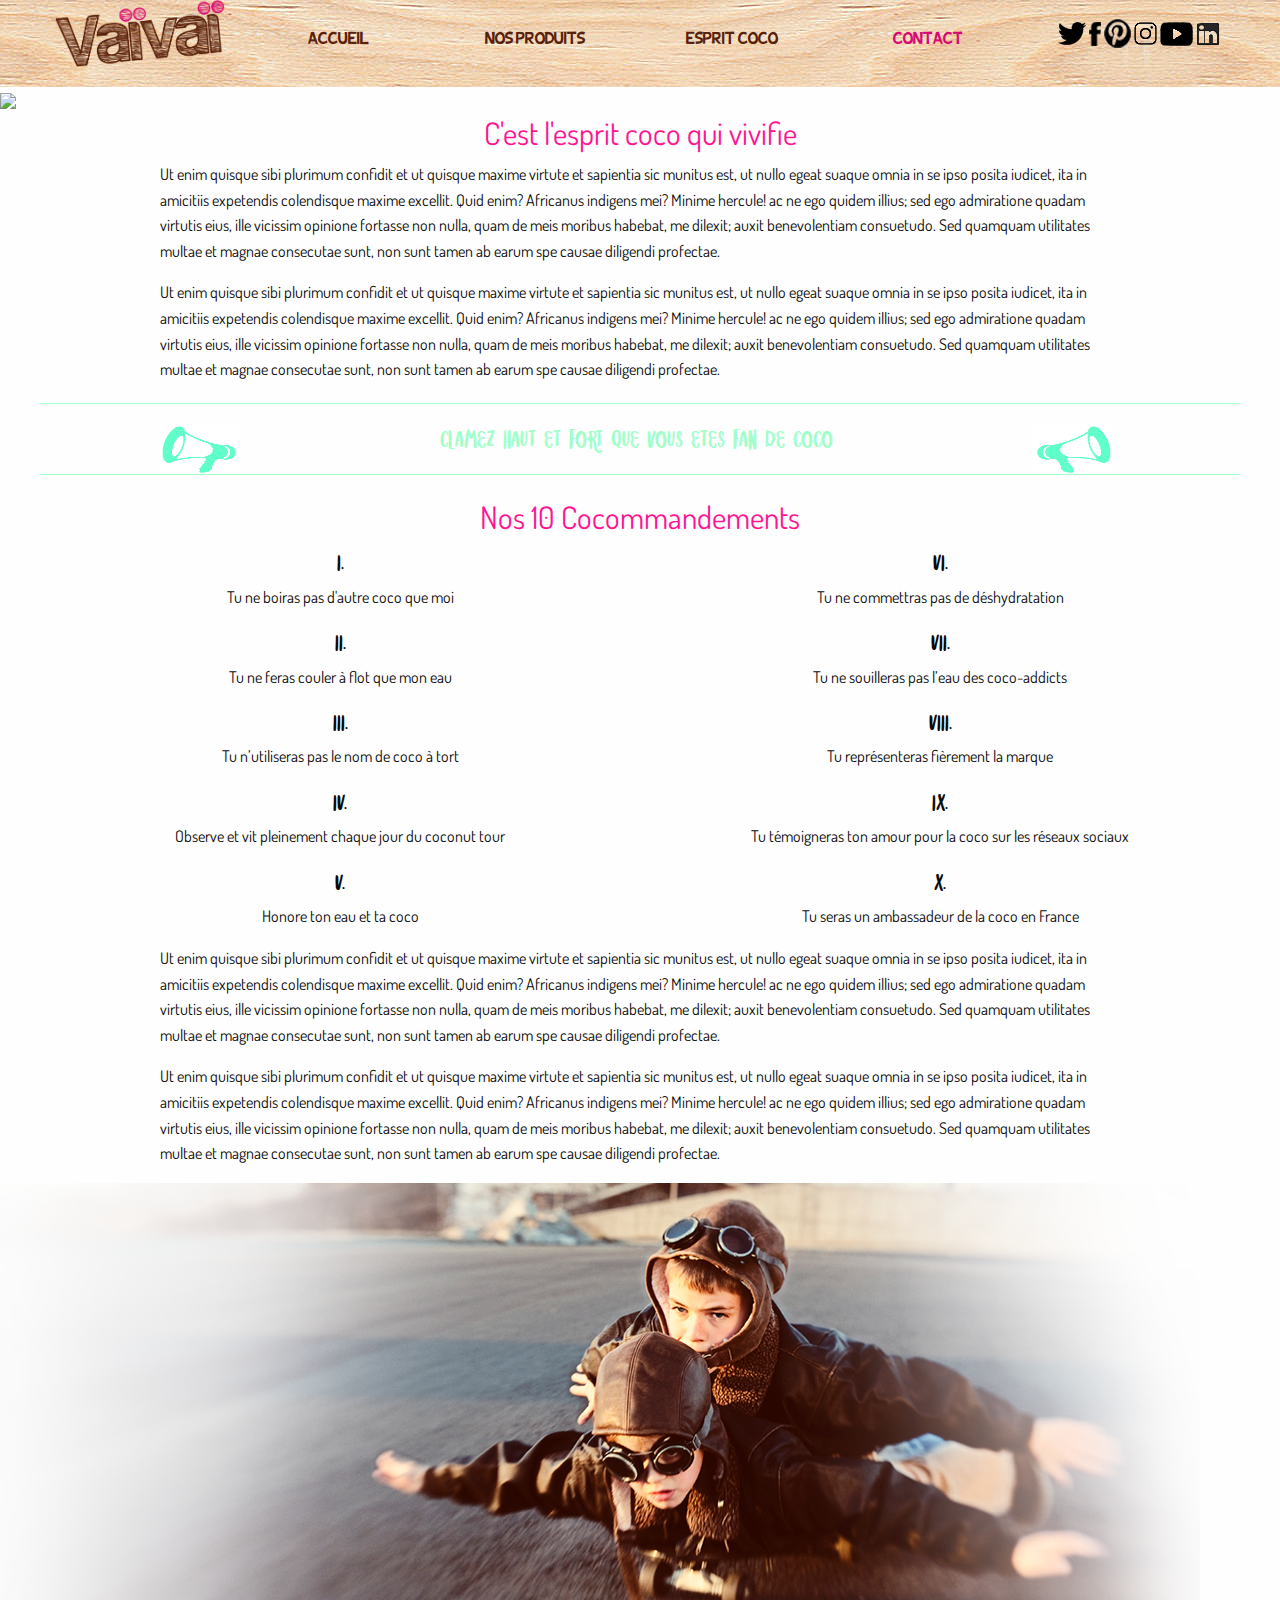
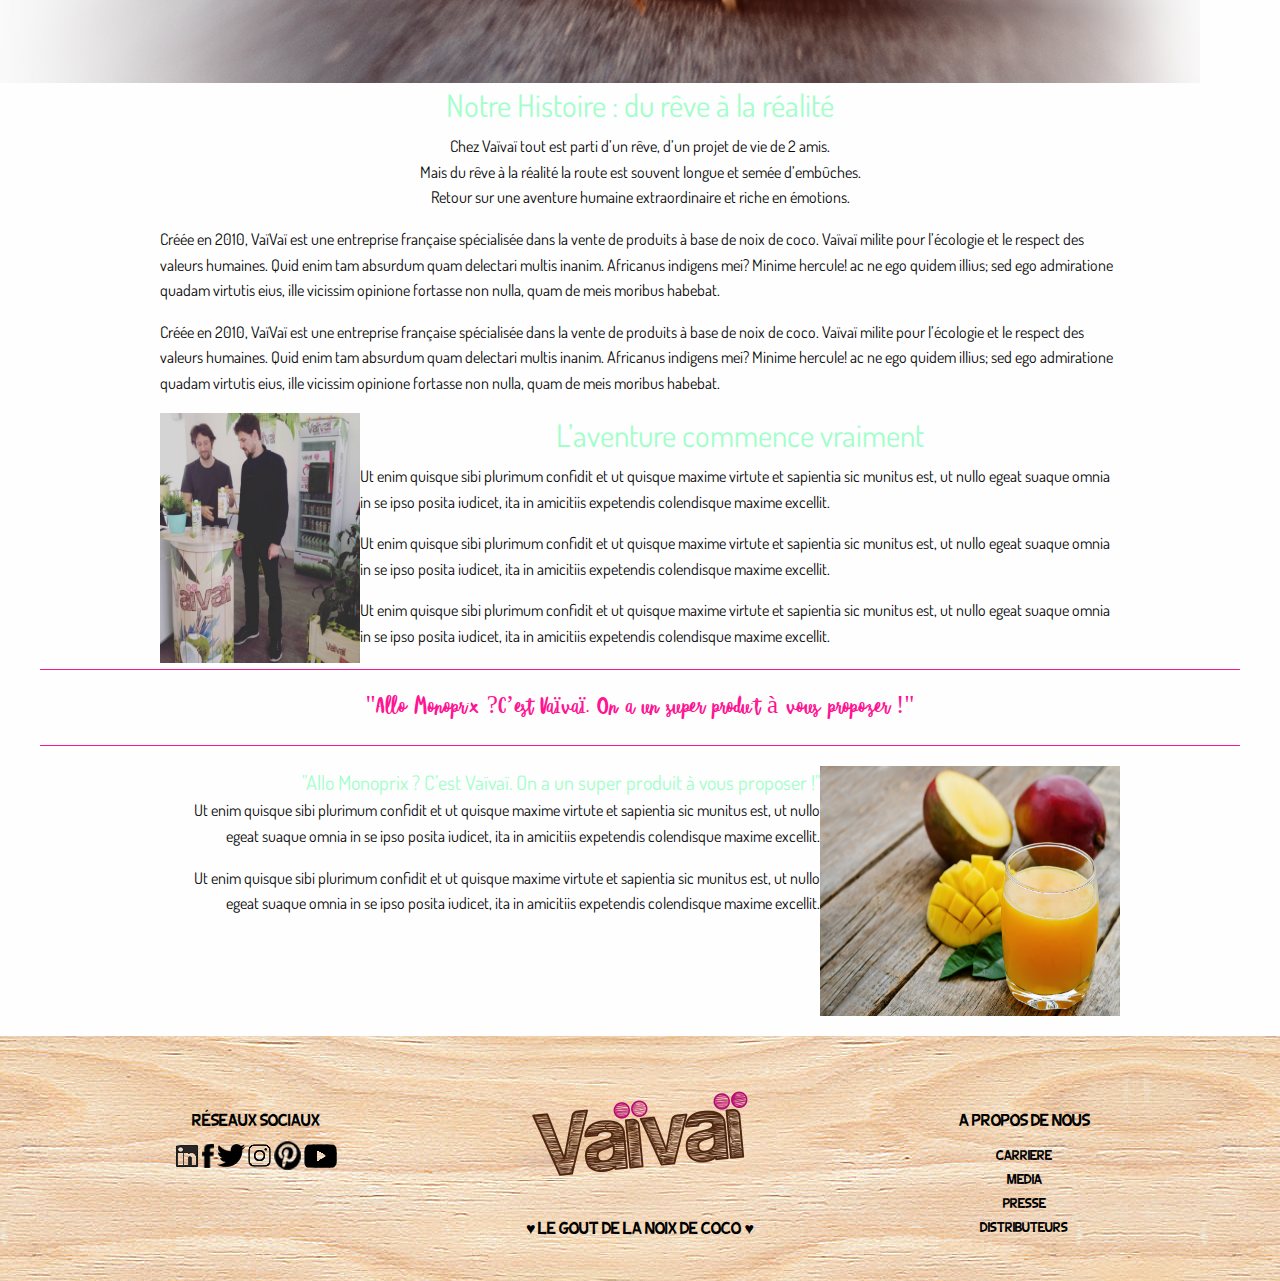
==== pages/histoire.html @ 418d24c5 "All pages" ====
<!DOCTYPE html>
<html class="no-js" lang="fr">
<head>
    <meta charset="utf-8" />
    <meta http-equiv="x-ua-compatible" content="ie=edge">
    <meta name="viewport" content="width=device-width, initial-scale=1.0" />
    <title>Esprit Coco</title>
    <link rel="stylesheet" href="../styles/reset.css" />
    <link rel="stylesheet" href="../styles/foundation.min.css" />
    <link href="https://fonts.googleapis.com/css?family=Dosis" rel="stylesheet">
    <link rel="stylesheet" href="../styles/style_histoire.css">
    <link rel="stylesheet" type="text/css" href="../styles/slick.css" />
    <link rel="stylesheet" type="text/css" href="../styles/slick-theme.css" />
</head>

<body>
    <header>
      <nav>
        <div class="row">
          <div id="logoTop">
            <img src="../images/logo.png"  class="columns large-2">
          </div>
          <ul class="nav">
            <li class="columns large-2"><a href="#" title="item">Accueil</a></li>
            <li class="columns large-2"><a href="#" title="item">Nos produits</a></li>
            <li class="columns large-2"><a href="#" title="item">Esprit COCO</a></li>
            <li class="columns large-2"><a href="#" title="item" id="contact">Contact</a></li>
            <div class="columns large-2" id="logosHeader">
              <a href=""><img src="../images/twitter.png" alt="logo twitter"></a>
              <a href=""><img src="../images/facebook.png" alt="logo facebook"></a>
              <a href=""><img src="../images/pintarest.png" alt="logo pintarest"></a>
              <a href=""><img src="../images/insta.png" alt="logo instagram"></a>
              <a href=""><img src="../images/Youtube.png" alt="logo youtube"></a>
              <a href=""><img src="../images/linkedin.png" alt="logo linkdin"></a>
            </div>
          </ul>
        </div>
      </nav>
    </header>
    <div class="hamac">
        <img src="../images/hamac.jpg" alt="hamac">
    </div>
    <div class="esprit_coco">
        <h3>C'est l'esprit coco qui vivifie</h3>
        <p>
            Ut enim quisque sibi plurimum confidit et ut quisque maxime virtute et sapientia sic munitus est, ut nullo egeat suaque omnia in se ipso posita iudicet, ita in amicitiis expetendis colendisque maxime excellit. Quid enim? Africanus indigens mei? Minime hercule! ac ne ego quidem illius; sed ego admiratione quadam virtutis eius, ille vicissim opinione fortasse non nulla, quam de meis moribus habebat, me dilexit; auxit benevolentiam consuetudo. Sed quamquam utilitates multae et magnae consecutae sunt, non sunt tamen ab earum spe causae diligendi profectae.
        </p>
        <p>
            Ut enim quisque sibi plurimum confidit et ut quisque maxime virtute et sapientia sic munitus est, ut nullo egeat suaque omnia in se ipso posita iudicet, ita in amicitiis expetendis colendisque maxime excellit. Quid enim? Africanus indigens mei? Minime hercule! ac ne ego quidem illius; sed ego admiratione quadam virtutis eius, ille vicissim opinione fortasse non nulla, quam de meis moribus habebat, me dilexit; auxit benevolentiam consuetudo. Sed quamquam utilitates multae et magnae consecutae sunt, non sunt tamen ab earum spe causae diligendi profectae.
        </p>
    </div>
    <hr/>
    <div class="fan_de_coco">
        <img src="../images/haut_parleur_droit.png" alt="haut_parleur_droit">
        <h4>CLAMEZ HAUT ET FORT QUE VOUS ETES FAN DE COCO</h4>
        <img src="../images/haut_parleur_gauche.png" alt="haut_parleur_gauche">
    </div>
    <hr/>
    <div class="clear">
        <div class="row" id="row_2">
            <div class="les_10_coco">
                <h3>Nos 10 Cocommandements</h3>
                <div class="columns large-6 medium-6 small-12">
                    <p>
                        <span>I. </span>
                        <br> Tu ne boiras pas d'autre coco que moi
                    </p>
                    <p>
                        <span>II. </span>
                        <br> Tu ne feras couler à flot que mon eau
                    </p>
                    <p>
                        <span>III. </span>
                        <br> Tu n’utiliseras pas le nom de coco à tort
                    </p>
                    <p>
                        <span>IV. </span>
                        <br> Observe et vit pleinement chaque jour du coconut tour
                    </p>
                    <p>
                        <span>V. </span>
                        <br> Honore ton eau et ta coco
                    </p>
                </div>
                <div class="columns large-6 medium-6 small-12">
                    <p>
                        <span>VI. </span>
                        <br> Tu ne commettras pas de déshydratation
                    </p>
                    <p>
                        <span>VII. </span>
                        <br> Tu ne souilleras pas l’eau des coco-addicts
                    </p>
                    <p>
                        <span>VIII. </span>
                        <br> Tu représenteras fièrement la marque
                    </p>
                    <p>
                        <span>IX. </span>
                        <br> Tu témoigneras ton amour pour la coco sur les réseaux sociaux
                    </p>
                    <p>
                        <span>X. </span>
                        <br> Tu seras un ambassadeur de la coco en France
                    </p>
                </div>
            </div>
        </div>
        <div class="txt2">
            <p>
                Ut enim quisque sibi plurimum confidit et ut quisque maxime virtute et sapientia sic munitus est, ut nullo egeat suaque omnia in se ipso posita iudicet, ita in amicitiis expetendis colendisque maxime excellit. Quid enim? Africanus indigens mei? Minime hercule! ac ne ego quidem illius; sed ego admiratione quadam virtutis eius, ille vicissim opinione fortasse non nulla, quam de meis moribus habebat, me dilexit; auxit benevolentiam consuetudo. Sed quamquam utilitates multae et magnae consecutae sunt, non sunt tamen ab earum spe causae diligendi profectae.
            </p>
            <p>
                Ut enim quisque sibi plurimum confidit et ut quisque maxime virtute et sapientia sic munitus est, ut nullo egeat suaque omnia in se ipso posita iudicet, ita in amicitiis expetendis colendisque maxime excellit. Quid enim? Africanus indigens mei? Minime hercule! ac ne ego quidem illius; sed ego admiratione quadam virtutis eius, ille vicissim opinione fortasse non nulla, quam de meis moribus habebat, me dilexit; auxit benevolentiam consuetudo. Sed quamquam utilitates multae et magnae consecutae sunt, non sunt tamen ab earum spe causae diligendi profectae.
            </p>
        </div>
        <div>
            <img src="../images/histoire_iStock_000012199071Medium.png" alt="enfants">
        </div>
        <div class="notre_histoire">
            <h3>Notre Histoire : du rêve à la réalité</h3>
            <p>
                Chez Vaïvaï tout est parti d’un rêve, d’un projet de vie de 2 amis.
                <br> Mais du rêve à la réalité la route est souvent longue et semée d’embûches.
                <br> Retour sur une aventure humaine extraordinaire et riche en émotions.
            </p>
        </div>
        <div class="txt3">
            <p>
                Créée en 2010, VaïVaï est une entreprise française spécialisée dans la vente de produits à base de noix de coco. Vaïvaï milite pour l’écologie et le respect des valeurs humaines. Quid enim tam absurdum quam delectari multis inanim. Africanus indigens mei? Minime hercule! ac ne ego quidem illius; sed ego admiratione quadam virtutis eius, ille vicissim opinione fortasse non nulla, quam de meis moribus habebat.
            </p>
            <p>
                Créée en 2010, VaïVaï est une entreprise française spécialisée dans la vente de produits à base de noix de coco. Vaïvaï milite pour l’écologie et le respect des valeurs humaines. Quid enim tam absurdum quam delectari multis inanim. Africanus indigens mei? Minime hercule! ac ne ego quidem illius; sed ego admiratione quadam virtutis eius, ille vicissim opinione fortasse non nulla, quam de meis moribus habebat.
            </p>
        </div>
        <div class="comptoir">
            <img src="../images/comptoir.jpg" alt="comptoir">
            <h3>L’aventure commence vraiment</h3>
            <p>
                Ut enim quisque sibi plurimum confidit et ut quisque maxime virtute et sapientia sic munitus est, ut nullo egeat suaque omnia in se ipso posita iudicet, ita in amicitiis expetendis colendisque maxime excellit.
            </p>
            <p>
                Ut enim quisque sibi plurimum confidit et ut quisque maxime virtute et sapientia sic munitus est, ut nullo egeat suaque omnia in se ipso posita iudicet, ita in amicitiis expetendis colendisque maxime excellit.
            </p>
            <p>
                Ut enim quisque sibi plurimum confidit et ut quisque maxime virtute et sapientia sic munitus est, ut nullo egeat suaque omnia in se ipso posita iudicet, ita in amicitiis expetendis colendisque maxime excellit.
            </p>
        </div>
        <div class="clear">
        </div>
        <div class="monoprix">
            <hr/>
            <h4>"Allo Monoprix ?C’est Vaïvaï. On a un super produit à vous proposer !"</h4>
            <hr/>
        </div>
        <div class="mangue">
            <p>
                <span>"Allo Monoprix ? C’est Vaïvaï. On a un super produit à vous proposer !"</span>
                <br> Ut enim quisque sibi plurimum confidit et ut quisque maxime virtute et sapientia sic munitus est, ut nullo egeat suaque omnia in se ipso posita iudicet, ita in amicitiis expetendis colendisque maxime excellit.
            </p>
            <p>
                Ut enim quisque sibi plurimum confidit et ut quisque maxime virtute et sapientia sic munitus est, ut nullo egeat suaque omnia in se ipso posita iudicet, ita in amicitiis expetendis colendisque maxime excellit.
            </p>
            <img src="../images/mangue.jpg" alt="mangue">
        </div>
        <div class="clear"></div>
        <footer class="footer">
      <div class="row">
        <div class="small-12 medium-4 large-4 columns h4">
          <h4>Réseaux sociaux</h4>
          <a href="https://www.linkedin.com/company/va-va-/"><img src="../images/linkedin.png" alt="linkedin"></a>
          <a href="https://www.facebook.com/vaivaifrance/"><img src="../images/facebook.png" alt="facebook"></a>
          <a href="https://twitter.com/vaivaiconnexion"><img src="../images/twitter.png" alt="twitter"></a>
          <a href="https://www.instagram.com/vaivaiconnexion/"><img src="../images/insta.png" alt="instagram"></a>
          <a href="https://fr.pinterest.com/vaivai/"><img src="../images/pintarest.png" alt="pinterest"></a>
          <a href="https://www.youtube.com/user/Vaivaiconnexion"><img src="../images/Youtube.png" alt="youtube"></a>
        </div>
        <div class="small-12 medium-4 large-4 columns h4">
          <i class="fi-html5"></i>
          <img src="../images/logo2.png">
          <h4>   ♥ Le gout de la noix de coco ♥</h4>
        </div>
        <div class="small-12 medium-4 large-4 columns h4">
          <h4> A propos de nous</h4>
          <div id="footer_droite">
            <li><a href="#">CARRIERE</a></li>
            <li><a href="#">MEDIA</a></li>
            <li><a href="#">PRESSE</a></li>
            <li><a href="#">DISTRIBUTEURS</a></li>
          </div>
        </div>
      </div>
    </footer>
        <script src="../scripts/vendor/jquery.js"></script>
        <script src="../scripts/vendor/what-input.js"></script>
        <script src="../scripts/vendor/foundation.min.js"></script>
        <script src="../scripts/vendor/slick.min.js"></script>
        <script>
            $(document).foundation();

            $(document).ready(function () {
                $('.monSlider').slick({
                    autoplay: true,
                    autoplayspeed: 1
                });
            });
        </script>
</body>

</html>
---- styles/style_histoire.css ----
/***********

FONTS

*********/

body {
  font-family: 'Dosis', sans-serif;
}


/* @font-face kit by Fonts2u (http://www.fonts2u.com) */

@font-face {
  font-family: "Big Bimbo NC";
  src: url("Big_Bimbo_NC.eot?") format("eot"), url("Big_Bimbo_NC.woff") format("woff"), url("Big_Bimbo_NC.ttf") format("truetype"), url("Big_Bimbo_NC.svg#BigBimboNC") format("svg");
  font-weight: normal;
  font-style: normal;
}

@font-face {
  font-family: "misterrooster";
  src: url('misterroosterfree-regular-webfont.woff2') format('woff2'), url('misterroosterfree-regular-webfont.woff') format('woff');
  font-weight: normal;
  font-style: normal;
}


/**************

HEADER

**************/

header{
  padding-bottom: 5px;
  background-image: url(../images/fond-pattern-wood.jpg);
}
nav ul.nav {
  list-style: none;
}

nav ul.nav li {
  text-align: center;
}

nav ul.nav li a {
  font-family: Big Bimbo NC;
  text-decoration: none;
  text-transform: uppercase;
  color: #59200a;
}

li.columns.large-2 {
  padding-top: 21px;
}

#contact {
  color: #d80972;
}

#logosHeader {
  padding-top: 19px;
}


/************

MAIN

*************/

.esprit_coco {
  width: 960px;
  margin: 0 auto;
}

h3 {
  color: deeppink;
  text-align: center;
  font-family: 'Dosis', sans-serif;
}

hr {
  border-color: rgb(162, 255, 202);
}

.fan_de_coco {
  width: 960px;
  margin: 0 auto;
}

.fan_de_coco h4 {
  margin-left: 200px;
  margin-right: 200px;
  color: rgb(162, 255, 202);
  font-family: "misterrooster";
  float: left;
}

.fan_de_coco img {
  float: left;
  width: 80px;
  height: 50px;
}

.les_10_coco {
  text-align: center;
}

.row#row_2 {
  background-image: url(../images/fond-production_SingleProductPage.png);
}

.row span {
  font-family: "misterrooster";
  font-size: 24px;
}

.txt2 {
  width: 960px;
  margin: 0 auto;
}

.notre_histoire h3 {
  text-align: center;
  color: rgb(162, 255, 202);
}

.notre_histoire p {
  text-align: center;
}

.txt3 {
  width: 960px;
  margin: 0 auto;
}

.comptoir {
  width: 960px;
  margin: 0 auto;
}

.comptoir img {
  width: 200px;
  height: 250px;
  float: left;
  clear: both;
}

.comptoir h3 {
  color: rgb(162, 255, 202);
}

.comptoir p {
  margin-left: 50px;
}

.monoprix h4 {
  text-align: center;
  color: deeppink;
  font-family: "misterrooster";
}

.monoprix hr {
  border-color: deeppink;
}

.mangue {
  width: 960px;
  margin: 0 auto;
  margin-bottom: 20px;
}

.mangue p {
  width: 660px;
  float: left;
  clear: both;
  text-align: right;
}

.mangue p span {
  color: rgb(162, 255, 202);
  font-size: 20px;
}

.mangue img {
  width: 300px;
  height: 250px;
}


/************

FOOTER

*************/

li.columns.large-2 {
  padding-top: 25px;
  padding-bottom: 30px;
}

li {
  list-style: none;
}

.full-width {
  max-width: 1500px;
}

.footer {
  background-image: url(../images/fond-pattern-wood.jpg);
  padding: 2rem 4rem;
  text-align: center;
  margin-top: 20px;
}

.footer i {
  font-size: 60px;
}

.footer h4 {
  color: #fff;
  font-size: 1em;
  font-weight: 400;
  text-transform: uppercase;
  margin-top: 2.5rem;
  margin-bottom: 10px;
}


.footer p,
.footer a {
  font-weight: 300;
  font-size: .8em;
  color: #fff;
}

.footer-links {
  list-style-type: none;
}

.footer-links li {
  margin-top: .1em;
}

#footer_droite li a {
  color: black;
}

.h4 h4 {
  color: black;
  font-family: Big Bimbo NC;
}


#footer_droite {
  font-family: Big Bimbo NC;
}
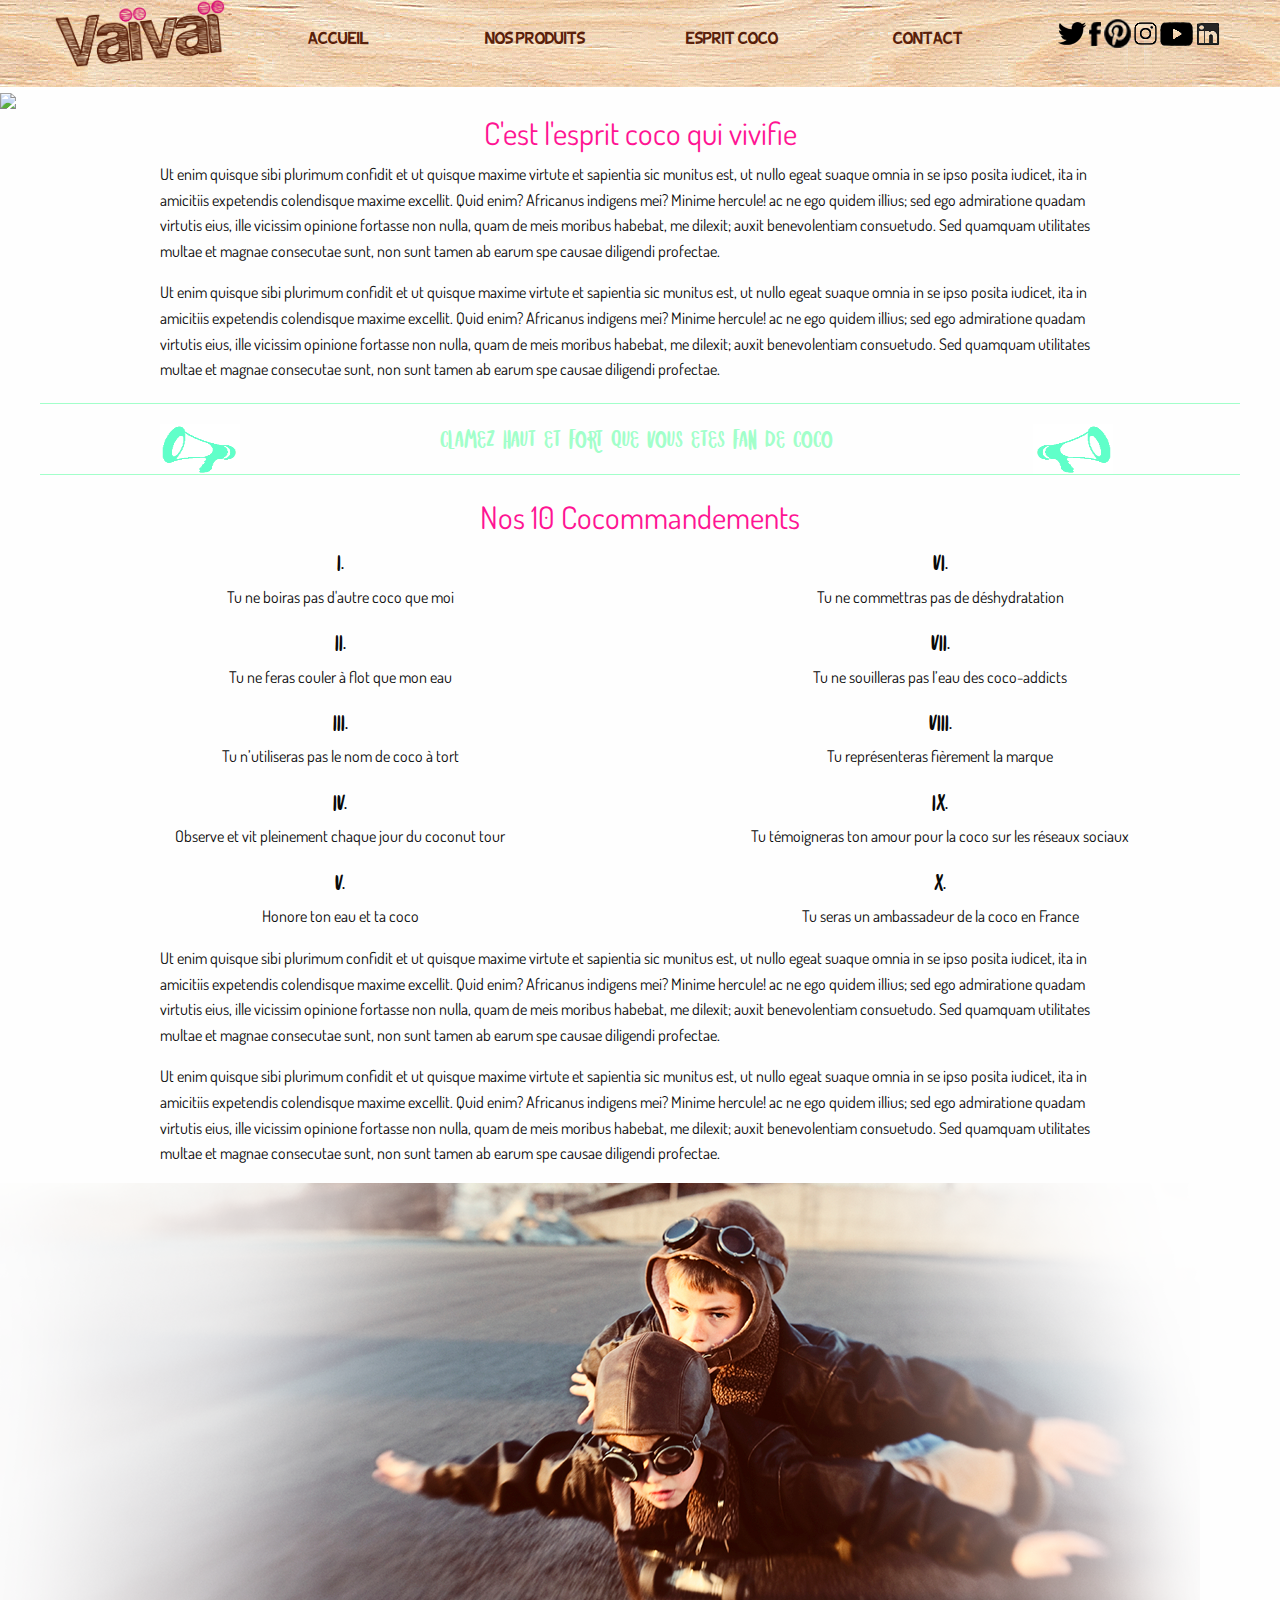
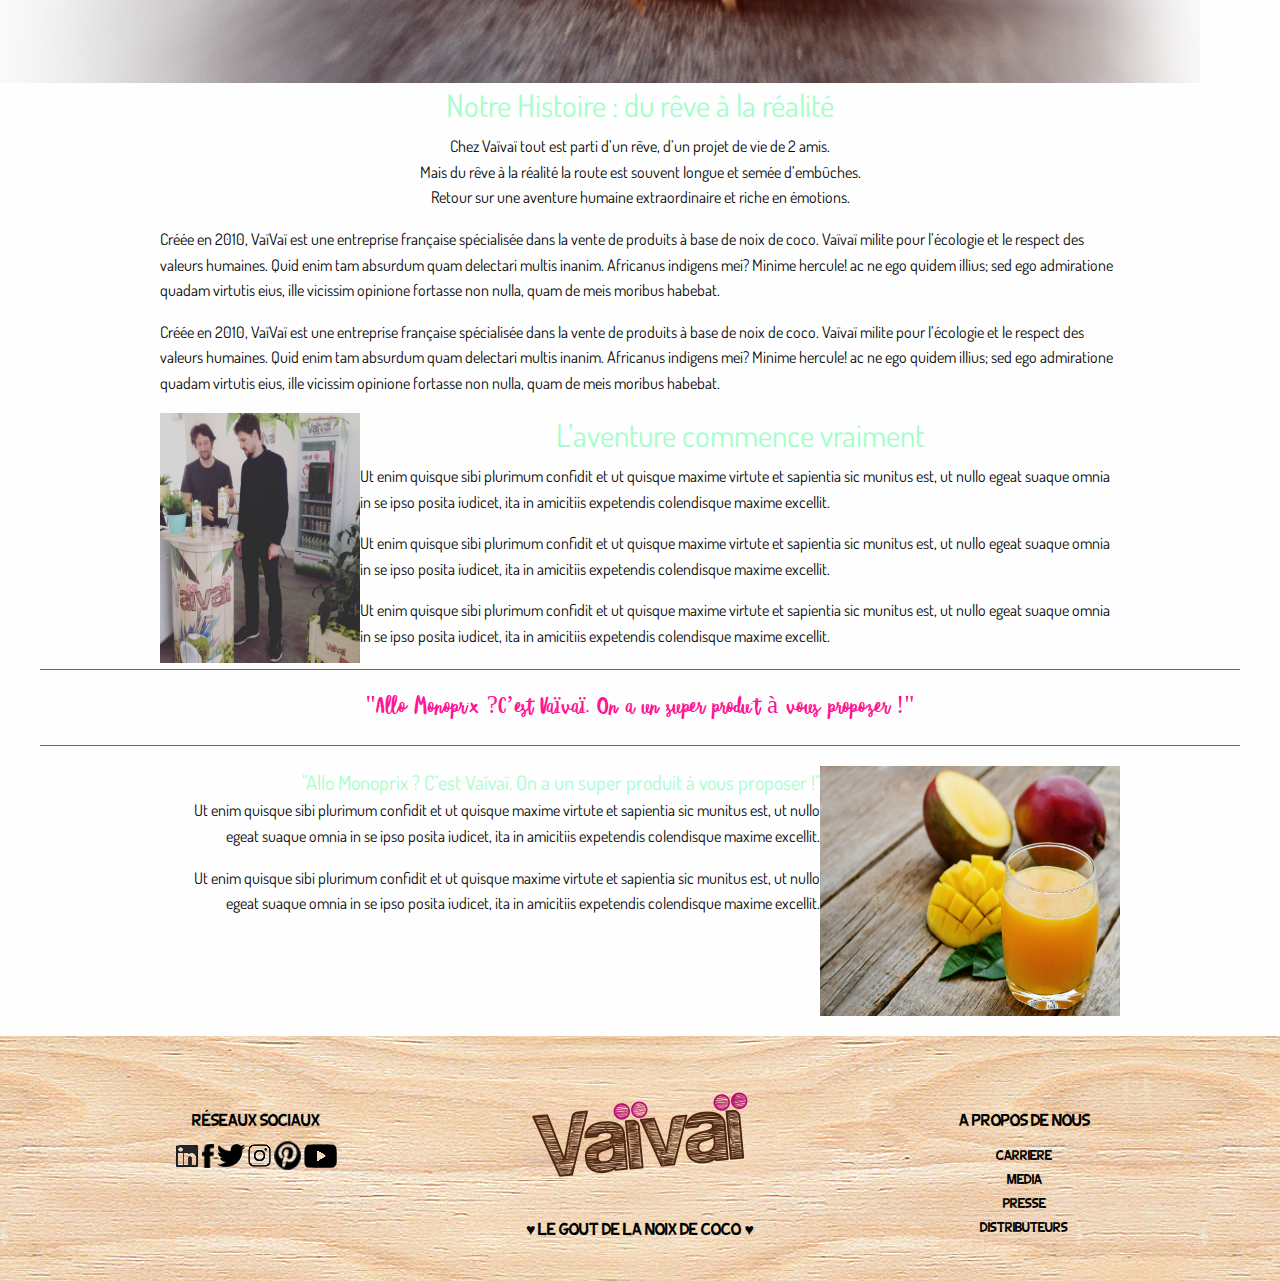
==== commit 9328ad8b: "Third commit" ====
--- a/pages/histoire.html
+++ b/pages/histoire.html
@@ -1,6 +1,6 @@
 <!DOCTYPE html>
 <html class="no-js" lang="fr">
-<head>
+  <head>
     <meta charset="utf-8" />
     <meta http-equiv="x-ua-compatible" content="ie=edge">
     <meta name="viewport" content="width=device-width, initial-scale=1.0" />
@@ -11,200 +11,200 @@
     <link rel="stylesheet" href="../styles/style_histoire.css">
     <link rel="stylesheet" type="text/css" href="../styles/slick.css" />
     <link rel="stylesheet" type="text/css" href="../styles/slick-theme.css" />
-</head>
+  </head>
 
-<body>
+  <body>
     <header>
       <nav>
         <div class="row">
           <div id="logoTop">
-            <img src="../images/logo.png"  class="columns large-2">
+            <a href="../index.html" title="logoToIndex"><img src="../images/logo.png"  class="columns large-2"></a>
           </div>
           <ul class="nav">
-            <li class="columns large-2"><a href="#" title="item">Accueil</a></li>
-            <li class="columns large-2"><a href="#" title="item">Nos produits</a></li>
-            <li class="columns large-2"><a href="#" title="item">Esprit COCO</a></li>
-            <li class="columns large-2"><a href="#" title="item" id="contact">Contact</a></li>
+            <li class="columns large-2"><a href="../index.html" title="Accueil">Accueil</a></li>
+            <li class="columns large-2"><a href="../pages/produits.html" title="Produits">Nos produits</a></li>
+            <li class="columns large-2"><a href="../pages/histoire.html" title="Histoire">Esprit COCO</a></li>
+            <li class="columns large-2"><a href="https://www.vaivai.fr/fr/contact/" title="Contact">Contact</a></li>
             <div class="columns large-2" id="logosHeader">
-              <a href=""><img src="../images/twitter.png" alt="logo twitter"></a>
-              <a href=""><img src="../images/facebook.png" alt="logo facebook"></a>
-              <a href=""><img src="../images/pintarest.png" alt="logo pintarest"></a>
-              <a href=""><img src="../images/insta.png" alt="logo instagram"></a>
-              <a href=""><img src="../images/Youtube.png" alt="logo youtube"></a>
-              <a href=""><img src="../images/linkedin.png" alt="logo linkdin"></a>
+              <a href="https://twitter.com/vaivaiconnexion"><img src="../images/twitter.png" title="logo twitter"></a>
+              <a href="https://www.facebook.com/vaivaifrance/"><img src="../images/facebook.png" title="logo facebook"></a>
+              <a href="https://fr.pinterest.com/vaivai/"><img src="../images/pintarest.png" title="logo pintarest"></a>
+              <a href="https://www.instagram.com/vaivaiconnexion/"><img src="../images/insta.png" title="logo instagram"></a>
+              <a href="https://www.youtube.com/user/Vaivaiconnexion"><img src="../images/Youtube.png" title="logo youtube"></a>
+              <a href="https://www.linkedin.com/company/va-va-/"><img src="../images/linkedin.png" title="logo linkdin"></a>
             </div>
           </ul>
         </div>
       </nav>
     </header>
     <div class="hamac">
-        <img src="../images/hamac.jpg" alt="hamac">
+      <img src="../images/hamac.jpg" alt="hamac">
     </div>
     <div class="esprit_coco">
-        <h3>C'est l'esprit coco qui vivifie</h3>
-        <p>
-            Ut enim quisque sibi plurimum confidit et ut quisque maxime virtute et sapientia sic munitus est, ut nullo egeat suaque omnia in se ipso posita iudicet, ita in amicitiis expetendis colendisque maxime excellit. Quid enim? Africanus indigens mei? Minime hercule! ac ne ego quidem illius; sed ego admiratione quadam virtutis eius, ille vicissim opinione fortasse non nulla, quam de meis moribus habebat, me dilexit; auxit benevolentiam consuetudo. Sed quamquam utilitates multae et magnae consecutae sunt, non sunt tamen ab earum spe causae diligendi profectae.
-        </p>
-        <p>
-            Ut enim quisque sibi plurimum confidit et ut quisque maxime virtute et sapientia sic munitus est, ut nullo egeat suaque omnia in se ipso posita iudicet, ita in amicitiis expetendis colendisque maxime excellit. Quid enim? Africanus indigens mei? Minime hercule! ac ne ego quidem illius; sed ego admiratione quadam virtutis eius, ille vicissim opinione fortasse non nulla, quam de meis moribus habebat, me dilexit; auxit benevolentiam consuetudo. Sed quamquam utilitates multae et magnae consecutae sunt, non sunt tamen ab earum spe causae diligendi profectae.
-        </p>
+      <h3>C'est l'esprit coco qui vivifie</h3>
+      <p>
+        Ut enim quisque sibi plurimum confidit et ut quisque maxime virtute et sapientia sic munitus est, ut nullo egeat suaque omnia in se ipso posita iudicet, ita in amicitiis expetendis colendisque maxime excellit. Quid enim? Africanus indigens mei? Minime hercule! ac ne ego quidem illius; sed ego admiratione quadam virtutis eius, ille vicissim opinione fortasse non nulla, quam de meis moribus habebat, me dilexit; auxit benevolentiam consuetudo. Sed quamquam utilitates multae et magnae consecutae sunt, non sunt tamen ab earum spe causae diligendi profectae.
+      </p>
+      <p>
+        Ut enim quisque sibi plurimum confidit et ut quisque maxime virtute et sapientia sic munitus est, ut nullo egeat suaque omnia in se ipso posita iudicet, ita in amicitiis expetendis colendisque maxime excellit. Quid enim? Africanus indigens mei? Minime hercule! ac ne ego quidem illius; sed ego admiratione quadam virtutis eius, ille vicissim opinione fortasse non nulla, quam de meis moribus habebat, me dilexit; auxit benevolentiam consuetudo. Sed quamquam utilitates multae et magnae consecutae sunt, non sunt tamen ab earum spe causae diligendi profectae.
+      </p>
     </div>
     <hr/>
     <div class="fan_de_coco">
-        <img src="../images/haut_parleur_droit.png" alt="haut_parleur_droit">
-        <h4>CLAMEZ HAUT ET FORT QUE VOUS ETES FAN DE COCO</h4>
-        <img src="../images/haut_parleur_gauche.png" alt="haut_parleur_gauche">
+      <img src="../images/haut_parleur_droit.png" alt="haut_parleur_droit">
+      <h4>CLAMEZ HAUT ET FORT QUE VOUS ETES FAN DE COCO</h4>
+      <img src="../images/haut_parleur_gauche.png" alt="haut_parleur_gauche">
     </div>
     <hr/>
     <div class="clear">
-        <div class="row" id="row_2">
-            <div class="les_10_coco">
-                <h3>Nos 10 Cocommandements</h3>
-                <div class="columns large-6 medium-6 small-12">
-                    <p>
-                        <span>I. </span>
-                        <br> Tu ne boiras pas d'autre coco que moi
-                    </p>
-                    <p>
-                        <span>II. </span>
-                        <br> Tu ne feras couler à flot que mon eau
-                    </p>
-                    <p>
-                        <span>III. </span>
-                        <br> Tu n’utiliseras pas le nom de coco à tort
-                    </p>
-                    <p>
-                        <span>IV. </span>
-                        <br> Observe et vit pleinement chaque jour du coconut tour
-                    </p>
-                    <p>
-                        <span>V. </span>
-                        <br> Honore ton eau et ta coco
-                    </p>
-                </div>
-                <div class="columns large-6 medium-6 small-12">
-                    <p>
-                        <span>VI. </span>
-                        <br> Tu ne commettras pas de déshydratation
-                    </p>
-                    <p>
-                        <span>VII. </span>
-                        <br> Tu ne souilleras pas l’eau des coco-addicts
-                    </p>
-                    <p>
-                        <span>VIII. </span>
-                        <br> Tu représenteras fièrement la marque
-                    </p>
-                    <p>
-                        <span>IX. </span>
-                        <br> Tu témoigneras ton amour pour la coco sur les réseaux sociaux
-                    </p>
-                    <p>
-                        <span>X. </span>
-                        <br> Tu seras un ambassadeur de la coco en France
-                    </p>
-                </div>
+      <div class="row" id="row_2">
+        <div class="les_10_coco">
+          <h3>Nos 10 Cocommandements</h3>
+          <div class="columns large-6 medium-6 small-12">
+            <p>
+              <span>I. </span>
+              <br> Tu ne boiras pas d'autre coco que moi
+            </p>
+            <p>
+              <span>II. </span>
+              <br> Tu ne feras couler à flot que mon eau
+            </p>
+            <p>
+              <span>III. </span>
+              <br> Tu n’utiliseras pas le nom de coco à tort
+            </p>
+            <p>
+              <span>IV. </span>
+              <br> Observe et vit pleinement chaque jour du coconut tour
+            </p>
+            <p>
+              <span>V. </span>
+              <br> Honore ton eau et ta coco
+            </p>
+          </div>
+          <div class="columns large-6 medium-6 small-12">
+            <p>
+              <span>VI. </span>
+              <br> Tu ne commettras pas de déshydratation
+            </p>
+            <p>
+              <span>VII. </span>
+              <br> Tu ne souilleras pas l’eau des coco-addicts
+            </p>
+            <p>
+              <span>VIII. </span>
+              <br> Tu représenteras fièrement la marque
+            </p>
+            <p>
+              <span>IX. </span>
+              <br> Tu témoigneras ton amour pour la coco sur les réseaux sociaux
+            </p>
+            <p>
+              <span>X. </span>
+              <br> Tu seras un ambassadeur de la coco en France
+            </p>
+          </div>
+        </div>
+      </div>
+      <div class="txt2">
+        <p>
+          Ut enim quisque sibi plurimum confidit et ut quisque maxime virtute et sapientia sic munitus est, ut nullo egeat suaque omnia in se ipso posita iudicet, ita in amicitiis expetendis colendisque maxime excellit. Quid enim? Africanus indigens mei? Minime hercule! ac ne ego quidem illius; sed ego admiratione quadam virtutis eius, ille vicissim opinione fortasse non nulla, quam de meis moribus habebat, me dilexit; auxit benevolentiam consuetudo. Sed quamquam utilitates multae et magnae consecutae sunt, non sunt tamen ab earum spe causae diligendi profectae.
+        </p>
+        <p>
+          Ut enim quisque sibi plurimum confidit et ut quisque maxime virtute et sapientia sic munitus est, ut nullo egeat suaque omnia in se ipso posita iudicet, ita in amicitiis expetendis colendisque maxime excellit. Quid enim? Africanus indigens mei? Minime hercule! ac ne ego quidem illius; sed ego admiratione quadam virtutis eius, ille vicissim opinione fortasse non nulla, quam de meis moribus habebat, me dilexit; auxit benevolentiam consuetudo. Sed quamquam utilitates multae et magnae consecutae sunt, non sunt tamen ab earum spe causae diligendi profectae.
+        </p>
+      </div>
+      <div>
+        <img src="../images/histoire_iStock_000012199071Medium.png" alt="enfants">
+      </div>
+      <div class="notre_histoire">
+        <h3>Notre Histoire : du rêve à la réalité</h3>
+        <p>
+          Chez Vaïvaï tout est parti d’un rêve, d’un projet de vie de 2 amis.
+          <br> Mais du rêve à la réalité la route est souvent longue et semée d’embûches.
+          <br> Retour sur une aventure humaine extraordinaire et riche en émotions.
+        </p>
+      </div>
+      <div class="txt3">
+        <p>
+          Créée en 2010, VaïVaï est une entreprise française spécialisée dans la vente de produits à base de noix de coco. Vaïvaï milite pour l’écologie et le respect des valeurs humaines. Quid enim tam absurdum quam delectari multis inanim. Africanus indigens mei? Minime hercule! ac ne ego quidem illius; sed ego admiratione quadam virtutis eius, ille vicissim opinione fortasse non nulla, quam de meis moribus habebat.
+        </p>
+        <p>
+          Créée en 2010, VaïVaï est une entreprise française spécialisée dans la vente de produits à base de noix de coco. Vaïvaï milite pour l’écologie et le respect des valeurs humaines. Quid enim tam absurdum quam delectari multis inanim. Africanus indigens mei? Minime hercule! ac ne ego quidem illius; sed ego admiratione quadam virtutis eius, ille vicissim opinione fortasse non nulla, quam de meis moribus habebat.
+        </p>
+      </div>
+      <div class="comptoir">
+        <img src="../images/comptoir.jpg" alt="comptoir">
+        <h3>L’aventure commence vraiment</h3>
+        <p>
+          Ut enim quisque sibi plurimum confidit et ut quisque maxime virtute et sapientia sic munitus est, ut nullo egeat suaque omnia in se ipso posita iudicet, ita in amicitiis expetendis colendisque maxime excellit.
+        </p>
+        <p>
+          Ut enim quisque sibi plurimum confidit et ut quisque maxime virtute et sapientia sic munitus est, ut nullo egeat suaque omnia in se ipso posita iudicet, ita in amicitiis expetendis colendisque maxime excellit.
+        </p>
+        <p>
+          Ut enim quisque sibi plurimum confidit et ut quisque maxime virtute et sapientia sic munitus est, ut nullo egeat suaque omnia in se ipso posita iudicet, ita in amicitiis expetendis colendisque maxime excellit.
+        </p>
+      </div>
+      <div class="clear">
+      </div>
+      <div class="monoprix">
+        <hr/>
+        <h4>"Allo Monoprix ?C’est Vaïvaï. On a un super produit à vous proposer !"</h4>
+        <hr/>
+      </div>
+      <div class="mangue">
+        <p>
+          <span>"Allo Monoprix ? C’est Vaïvaï. On a un super produit à vous proposer !"</span>
+          <br> Ut enim quisque sibi plurimum confidit et ut quisque maxime virtute et sapientia sic munitus est, ut nullo egeat suaque omnia in se ipso posita iudicet, ita in amicitiis expetendis colendisque maxime excellit.
+        </p>
+        <p>
+          Ut enim quisque sibi plurimum confidit et ut quisque maxime virtute et sapientia sic munitus est, ut nullo egeat suaque omnia in se ipso posita iudicet, ita in amicitiis expetendis colendisque maxime excellit.
+        </p>
+        <img src="../images/mangue.jpg" alt="mangue">
+      </div>
+      <div class="clear"></div>
+      <footer class="footer">
+        <div class="row">
+          <div class="small-12 medium-4 large-4 columns h4">
+            <h4>Réseaux sociaux</h4>
+            <a href="https://www.linkedin.com/company/va-va-/"><img src="../images/linkedin.png" alt="linkedin"></a>
+            <a href="https://www.facebook.com/vaivaifrance/"><img src="../images/facebook.png" alt="facebook"></a>
+            <a href="https://twitter.com/vaivaiconnexion"><img src="../images/twitter.png" alt="twitter"></a>
+            <a href="https://www.instagram.com/vaivaiconnexion/"><img src="../images/insta.png" alt="instagram"></a>
+            <a href="https://fr.pinterest.com/vaivai/"><img src="../images/pintarest.png" alt="pinterest"></a>
+            <a href="https://www.youtube.com/user/Vaivaiconnexion"><img src="../images/Youtube.png" alt="youtube"></a>
+          </div>
+          <div class="small-12 medium-4 large-4 columns h4">
+            <i class="fi-html5"></i>
+            <a href="../index.html"><img src="../images/logo2.png"></a>
+            <h4>   ♥ Le gout de la noix de coco ♥</h4>
+          </div>
+          <div class="small-12 medium-4 large-4 columns h4">
+            <h4> A propos de nous</h4>
+            <div id="footer_droite">
+              <li><a href="http://www.welcometothejungle.co/companies/vaivai">CARRIERE</a></li>
+              <li><a href="https://drive.google.com/open?id=0B4Nje0qNbVTea2k0Smd2bGdaQ2M">MEDIA</a></li>
+              <li><a href="http://vaivaipresse.tumblr.com/">PRESSE</a></li>
+              <li><a href="https://www.vaivai.fr/fr/contact/">DISTRIBUTEURS</a></li>
             </div>
+          </div>
         </div>
-        <div class="txt2">
-            <p>
-                Ut enim quisque sibi plurimum confidit et ut quisque maxime virtute et sapientia sic munitus est, ut nullo egeat suaque omnia in se ipso posita iudicet, ita in amicitiis expetendis colendisque maxime excellit. Quid enim? Africanus indigens mei? Minime hercule! ac ne ego quidem illius; sed ego admiratione quadam virtutis eius, ille vicissim opinione fortasse non nulla, quam de meis moribus habebat, me dilexit; auxit benevolentiam consuetudo. Sed quamquam utilitates multae et magnae consecutae sunt, non sunt tamen ab earum spe causae diligendi profectae.
-            </p>
-            <p>
-                Ut enim quisque sibi plurimum confidit et ut quisque maxime virtute et sapientia sic munitus est, ut nullo egeat suaque omnia in se ipso posita iudicet, ita in amicitiis expetendis colendisque maxime excellit. Quid enim? Africanus indigens mei? Minime hercule! ac ne ego quidem illius; sed ego admiratione quadam virtutis eius, ille vicissim opinione fortasse non nulla, quam de meis moribus habebat, me dilexit; auxit benevolentiam consuetudo. Sed quamquam utilitates multae et magnae consecutae sunt, non sunt tamen ab earum spe causae diligendi profectae.
-            </p>
-        </div>
-        <div>
-            <img src="../images/histoire_iStock_000012199071Medium.png" alt="enfants">
-        </div>
-        <div class="notre_histoire">
-            <h3>Notre Histoire : du rêve à la réalité</h3>
-            <p>
-                Chez Vaïvaï tout est parti d’un rêve, d’un projet de vie de 2 amis.
-                <br> Mais du rêve à la réalité la route est souvent longue et semée d’embûches.
-                <br> Retour sur une aventure humaine extraordinaire et riche en émotions.
-            </p>
-        </div>
-        <div class="txt3">
-            <p>
-                Créée en 2010, VaïVaï est une entreprise française spécialisée dans la vente de produits à base de noix de coco. Vaïvaï milite pour l’écologie et le respect des valeurs humaines. Quid enim tam absurdum quam delectari multis inanim. Africanus indigens mei? Minime hercule! ac ne ego quidem illius; sed ego admiratione quadam virtutis eius, ille vicissim opinione fortasse non nulla, quam de meis moribus habebat.
-            </p>
-            <p>
-                Créée en 2010, VaïVaï est une entreprise française spécialisée dans la vente de produits à base de noix de coco. Vaïvaï milite pour l’écologie et le respect des valeurs humaines. Quid enim tam absurdum quam delectari multis inanim. Africanus indigens mei? Minime hercule! ac ne ego quidem illius; sed ego admiratione quadam virtutis eius, ille vicissim opinione fortasse non nulla, quam de meis moribus habebat.
-            </p>
-        </div>
-        <div class="comptoir">
-            <img src="../images/comptoir.jpg" alt="comptoir">
-            <h3>L’aventure commence vraiment</h3>
-            <p>
-                Ut enim quisque sibi plurimum confidit et ut quisque maxime virtute et sapientia sic munitus est, ut nullo egeat suaque omnia in se ipso posita iudicet, ita in amicitiis expetendis colendisque maxime excellit.
-            </p>
-            <p>
-                Ut enim quisque sibi plurimum confidit et ut quisque maxime virtute et sapientia sic munitus est, ut nullo egeat suaque omnia in se ipso posita iudicet, ita in amicitiis expetendis colendisque maxime excellit.
-            </p>
-            <p>
-                Ut enim quisque sibi plurimum confidit et ut quisque maxime virtute et sapientia sic munitus est, ut nullo egeat suaque omnia in se ipso posita iudicet, ita in amicitiis expetendis colendisque maxime excellit.
-            </p>
-        </div>
-        <div class="clear">
-        </div>
-        <div class="monoprix">
-            <hr/>
-            <h4>"Allo Monoprix ?C’est Vaïvaï. On a un super produit à vous proposer !"</h4>
-            <hr/>
-        </div>
-        <div class="mangue">
-            <p>
-                <span>"Allo Monoprix ? C’est Vaïvaï. On a un super produit à vous proposer !"</span>
-                <br> Ut enim quisque sibi plurimum confidit et ut quisque maxime virtute et sapientia sic munitus est, ut nullo egeat suaque omnia in se ipso posita iudicet, ita in amicitiis expetendis colendisque maxime excellit.
-            </p>
-            <p>
-                Ut enim quisque sibi plurimum confidit et ut quisque maxime virtute et sapientia sic munitus est, ut nullo egeat suaque omnia in se ipso posita iudicet, ita in amicitiis expetendis colendisque maxime excellit.
-            </p>
-            <img src="../images/mangue.jpg" alt="mangue">
-        </div>
-        <div class="clear"></div>
-        <footer class="footer">
-      <div class="row">
-        <div class="small-12 medium-4 large-4 columns h4">
-          <h4>Réseaux sociaux</h4>
-          <a href="https://www.linkedin.com/company/va-va-/"><img src="../images/linkedin.png" alt="linkedin"></a>
-          <a href="https://www.facebook.com/vaivaifrance/"><img src="../images/facebook.png" alt="facebook"></a>
-          <a href="https://twitter.com/vaivaiconnexion"><img src="../images/twitter.png" alt="twitter"></a>
-          <a href="https://www.instagram.com/vaivaiconnexion/"><img src="../images/insta.png" alt="instagram"></a>
-          <a href="https://fr.pinterest.com/vaivai/"><img src="../images/pintarest.png" alt="pinterest"></a>
-          <a href="https://www.youtube.com/user/Vaivaiconnexion"><img src="../images/Youtube.png" alt="youtube"></a>
-        </div>
-        <div class="small-12 medium-4 large-4 columns h4">
-          <i class="fi-html5"></i>
-          <img src="../images/logo2.png">
-          <h4>   ♥ Le gout de la noix de coco ♥</h4>
-        </div>
-        <div class="small-12 medium-4 large-4 columns h4">
-          <h4> A propos de nous</h4>
-          <div id="footer_droite">
-            <li><a href="#">CARRIERE</a></li>
-            <li><a href="#">MEDIA</a></li>
-            <li><a href="#">PRESSE</a></li>
-            <li><a href="#">DISTRIBUTEURS</a></li>
-          </div>
-        </div>
-      </div>
-    </footer>
-        <script src="../scripts/vendor/jquery.js"></script>
-        <script src="../scripts/vendor/what-input.js"></script>
-        <script src="../scripts/vendor/foundation.min.js"></script>
-        <script src="../scripts/vendor/slick.min.js"></script>
-        <script>
-            $(document).foundation();
+      </footer>
+      <script src="../scripts/vendor/jquery.js"></script>
+      <script src="../scripts/vendor/what-input.js"></script>
+      <script src="../scripts/vendor/foundation.min.js"></script>
+      <script src="../scripts/vendor/slick.min.js"></script>
+      <script>
+        $(document).foundation();
 
-            $(document).ready(function () {
-                $('.monSlider').slick({
-                    autoplay: true,
-                    autoplayspeed: 1
-                });
-            });
-        </script>
-</body>
+        $(document).ready(function () {
+          $('.monSlider').slick({
+            autoplay: true,
+            autoplayspeed: 1
+          });
+        });
+      </script>
+      </body>
 
-</html>+    </html>--- a/styles/style_histoire.css
+++ b/styles/style_histoire.css
@@ -5,6 +5,7 @@
 *********/
 
 body {
+  margin: 0;
   font-family: 'Dosis', sans-serif;
 }
 
@@ -42,6 +43,11 @@
 
 nav ul.nav li {
   text-align: center;
+}
+
+nav ul.nav li:hover a{
+  border-bottom: solid;
+  border-color: deeppink;
 }
 
 nav ul.nav li a {
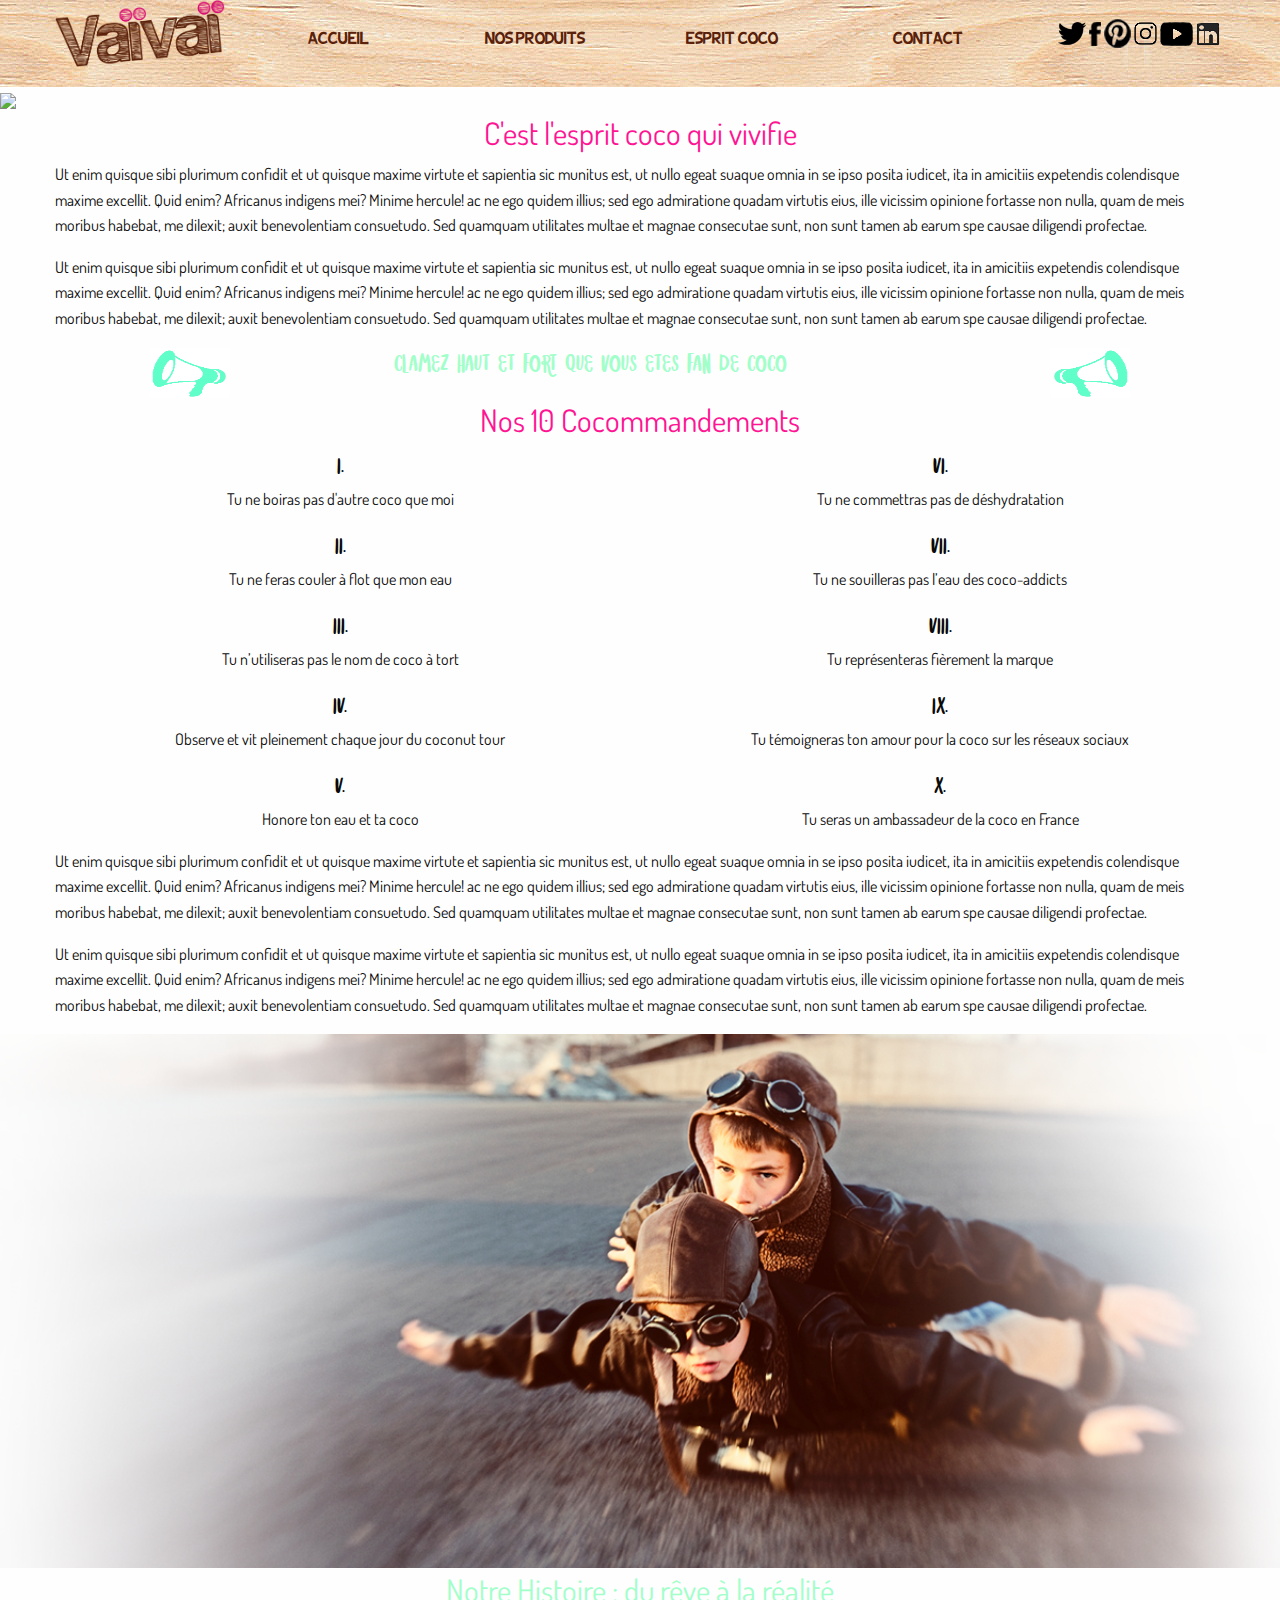
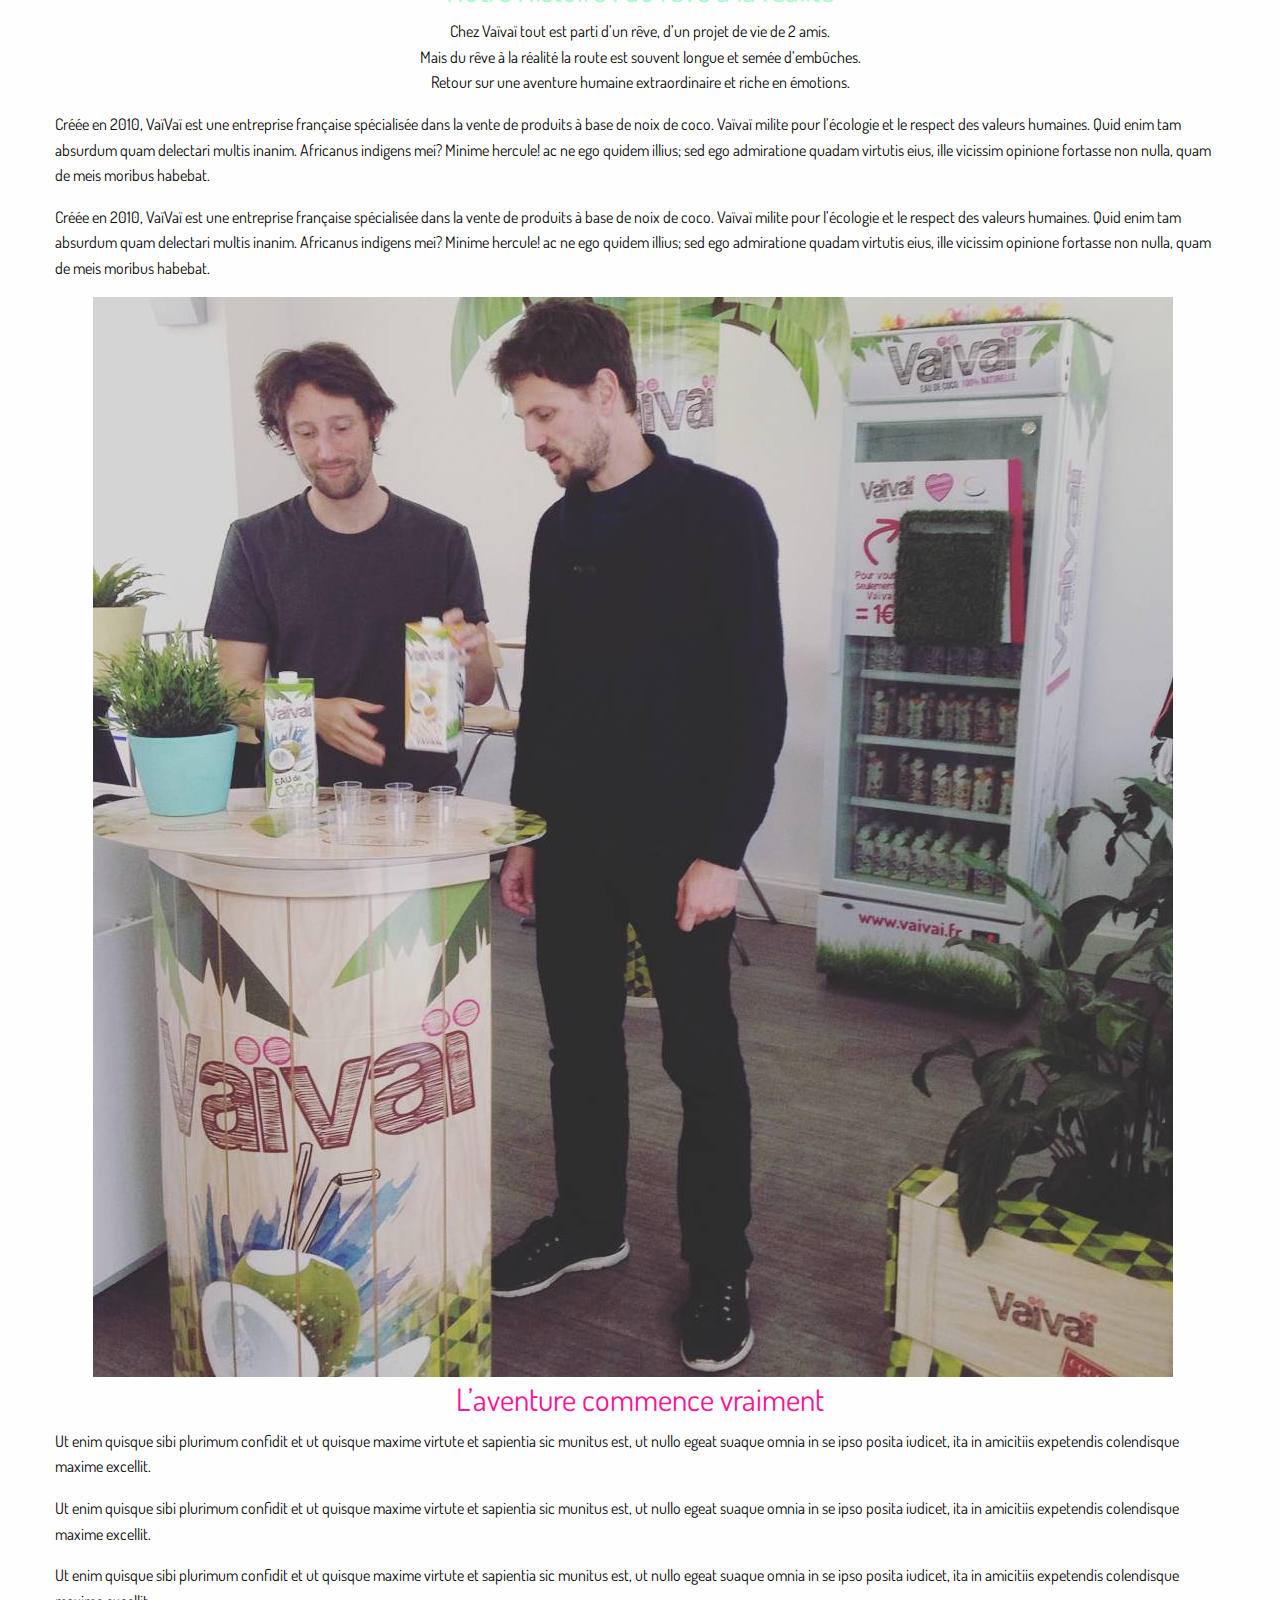
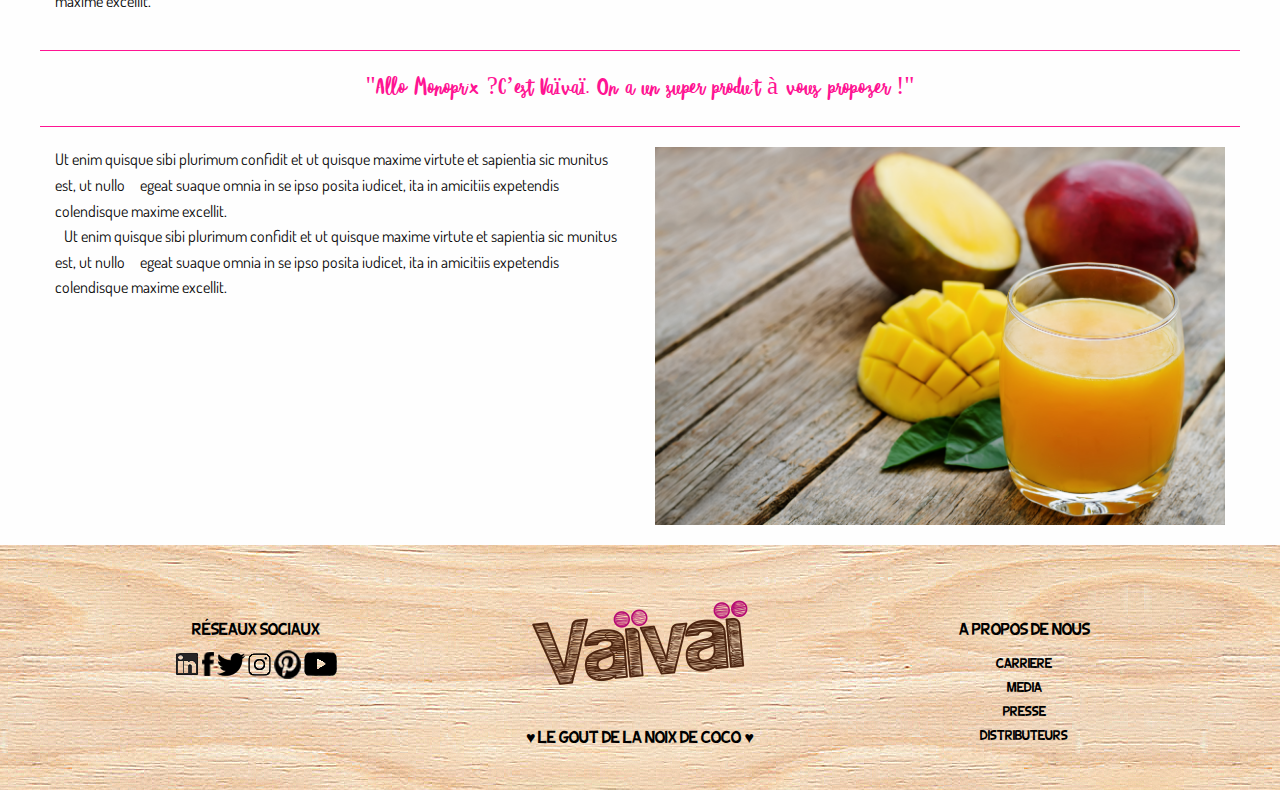
==== commit 81ad3692: "+responsive history" ====
--- a/pages/histoire.html
+++ b/pages/histoire.html
@@ -37,25 +37,32 @@
         </div>
       </nav>
     </header>
-    <div class="hamac">
-      <img src="../images/hamac.jpg" alt="hamac">
-    </div>
-    <div class="esprit_coco">
-      <h3>C'est l'esprit coco qui vivifie</h3>
-      <p>
-        Ut enim quisque sibi plurimum confidit et ut quisque maxime virtute et sapientia sic munitus est, ut nullo egeat suaque omnia in se ipso posita iudicet, ita in amicitiis expetendis colendisque maxime excellit. Quid enim? Africanus indigens mei? Minime hercule! ac ne ego quidem illius; sed ego admiratione quadam virtutis eius, ille vicissim opinione fortasse non nulla, quam de meis moribus habebat, me dilexit; auxit benevolentiam consuetudo. Sed quamquam utilitates multae et magnae consecutae sunt, non sunt tamen ab earum spe causae diligendi profectae.
-      </p>
-      <p>
-        Ut enim quisque sibi plurimum confidit et ut quisque maxime virtute et sapientia sic munitus est, ut nullo egeat suaque omnia in se ipso posita iudicet, ita in amicitiis expetendis colendisque maxime excellit. Quid enim? Africanus indigens mei? Minime hercule! ac ne ego quidem illius; sed ego admiratione quadam virtutis eius, ille vicissim opinione fortasse non nulla, quam de meis moribus habebat, me dilexit; auxit benevolentiam consuetudo. Sed quamquam utilitates multae et magnae consecutae sunt, non sunt tamen ab earum spe causae diligendi profectae.
-      </p>
-    </div>
-    <hr/>
-    <div class="fan_de_coco">
-      <img src="../images/haut_parleur_droit.png" alt="haut_parleur_droit">
-      <h4>CLAMEZ HAUT ET FORT QUE VOUS ETES FAN DE COCO</h4>
-      <img src="../images/haut_parleur_gauche.png" alt="haut_parleur_gauche">
-    </div>
-    <hr/>
+    <img src="../images/hamac.jpg" alt="hamac">
+    <div class="row">
+      <div class="columns large-12 medium-12 small-12">
+        <h3>C'est l'esprit coco qui vivifie</h3>
+        <p>
+          Ut enim quisque sibi plurimum confidit et ut quisque maxime virtute et sapientia sic munitus est, ut nullo egeat suaque omnia in se ipso posita iudicet, ita in amicitiis expetendis colendisque maxime excellit. Quid enim? Africanus indigens mei? Minime hercule! ac ne ego quidem illius; sed ego admiratione quadam virtutis eius, ille vicissim opinione fortasse non nulla, quam de meis moribus habebat, me dilexit; auxit benevolentiam consuetudo. Sed quamquam utilitates multae et magnae consecutae sunt, non sunt tamen ab earum spe causae diligendi profectae.
+        </p>
+        <p>
+          Ut enim quisque sibi plurimum confidit et ut quisque maxime virtute et sapientia sic munitus est, ut nullo egeat suaque omnia in se ipso posita iudicet, ita in amicitiis expetendis colendisque maxime excellit. Quid enim? Africanus indigens mei? Minime hercule! ac ne ego quidem illius; sed ego admiratione quadam virtutis eius, ille vicissim opinione fortasse non nulla, quam de meis moribus habebat, me dilexit; auxit benevolentiam consuetudo. Sed quamquam utilitates multae et magnae consecutae sunt, non sunt tamen ab earum spe causae diligendi profectae.
+        </p>
+      </div>
+    </div>
+
+    <div class="row">
+      <div class="fan_de_coco">
+        <div class="columns large-3 medium-4 small-4">
+          <img id="hautParleurLeft"src="../images/haut_parleur_droit.png" alt="haut_parleur_droit">
+        </div>
+        <div class="columns large-5 medium-4 small-4">
+          <h4>CLAMEZ HAUT ET FORT QUE VOUS ETES FAN DE COCO</h4>
+        </div>
+        <div class="columns large-3 medium-4 small-4">
+          <img src="../images/haut_parleur_gauche.png" alt="haut_parleur_gauche">
+        </div>
+      </div>
+    </div>
     <div class="clear">
       <div class="row" id="row_2">
         <div class="les_10_coco">
@@ -106,16 +113,18 @@
           </div>
         </div>
       </div>
-      <div class="txt2">
-        <p>
-          Ut enim quisque sibi plurimum confidit et ut quisque maxime virtute et sapientia sic munitus est, ut nullo egeat suaque omnia in se ipso posita iudicet, ita in amicitiis expetendis colendisque maxime excellit. Quid enim? Africanus indigens mei? Minime hercule! ac ne ego quidem illius; sed ego admiratione quadam virtutis eius, ille vicissim opinione fortasse non nulla, quam de meis moribus habebat, me dilexit; auxit benevolentiam consuetudo. Sed quamquam utilitates multae et magnae consecutae sunt, non sunt tamen ab earum spe causae diligendi profectae.
-        </p>
-        <p>
-          Ut enim quisque sibi plurimum confidit et ut quisque maxime virtute et sapientia sic munitus est, ut nullo egeat suaque omnia in se ipso posita iudicet, ita in amicitiis expetendis colendisque maxime excellit. Quid enim? Africanus indigens mei? Minime hercule! ac ne ego quidem illius; sed ego admiratione quadam virtutis eius, ille vicissim opinione fortasse non nulla, quam de meis moribus habebat, me dilexit; auxit benevolentiam consuetudo. Sed quamquam utilitates multae et magnae consecutae sunt, non sunt tamen ab earum spe causae diligendi profectae.
-        </p>
+      <div class="row">
+        <div class="columns small-12 medium-12 large-12">
+          <p>
+            Ut enim quisque sibi plurimum confidit et ut quisque maxime virtute et sapientia sic munitus est, ut nullo egeat suaque omnia in se ipso posita iudicet, ita in amicitiis expetendis colendisque maxime excellit. Quid enim? Africanus indigens mei? Minime hercule! ac ne ego quidem illius; sed ego admiratione quadam virtutis eius, ille vicissim opinione fortasse non nulla, quam de meis moribus habebat, me dilexit; auxit benevolentiam consuetudo. Sed quamquam utilitates multae et magnae consecutae sunt, non sunt tamen ab earum spe causae diligendi profectae.
+          </p>
+          <p>
+            Ut enim quisque sibi plurimum confidit et ut quisque maxime virtute et sapientia sic munitus est, ut nullo egeat suaque omnia in se ipso posita iudicet, ita in amicitiis expetendis colendisque maxime excellit. Quid enim? Africanus indigens mei? Minime hercule! ac ne ego quidem illius; sed ego admiratione quadam virtutis eius, ille vicissim opinione fortasse non nulla, quam de meis moribus habebat, me dilexit; auxit benevolentiam consuetudo. Sed quamquam utilitates multae et magnae consecutae sunt, non sunt tamen ab earum spe causae diligendi profectae.
+          </p>
+        </div>
       </div>
       <div>
-        <img src="../images/histoire_iStock_000012199071Medium.png" alt="enfants">
+        <img src="../images/histoire_iStock_000012199071Medium.png" alt="enfants" class="imgEnfants">
       </div>
       <div class="notre_histoire">
         <h3>Notre Histoire : du rêve à la réalité</h3>
@@ -125,86 +134,96 @@
           <br> Retour sur une aventure humaine extraordinaire et riche en émotions.
         </p>
       </div>
-      <div class="txt3">
-        <p>
-          Créée en 2010, VaïVaï est une entreprise française spécialisée dans la vente de produits à base de noix de coco. Vaïvaï milite pour l’écologie et le respect des valeurs humaines. Quid enim tam absurdum quam delectari multis inanim. Africanus indigens mei? Minime hercule! ac ne ego quidem illius; sed ego admiratione quadam virtutis eius, ille vicissim opinione fortasse non nulla, quam de meis moribus habebat.
-        </p>
-        <p>
-          Créée en 2010, VaïVaï est une entreprise française spécialisée dans la vente de produits à base de noix de coco. Vaïvaï milite pour l’écologie et le respect des valeurs humaines. Quid enim tam absurdum quam delectari multis inanim. Africanus indigens mei? Minime hercule! ac ne ego quidem illius; sed ego admiratione quadam virtutis eius, ille vicissim opinione fortasse non nulla, quam de meis moribus habebat.
-        </p>
-      </div>
-      <div class="comptoir">
-        <img src="../images/comptoir.jpg" alt="comptoir">
-        <h3>L’aventure commence vraiment</h3>
-        <p>
-          Ut enim quisque sibi plurimum confidit et ut quisque maxime virtute et sapientia sic munitus est, ut nullo egeat suaque omnia in se ipso posita iudicet, ita in amicitiis expetendis colendisque maxime excellit.
-        </p>
-        <p>
-          Ut enim quisque sibi plurimum confidit et ut quisque maxime virtute et sapientia sic munitus est, ut nullo egeat suaque omnia in se ipso posita iudicet, ita in amicitiis expetendis colendisque maxime excellit.
-        </p>
-        <p>
-          Ut enim quisque sibi plurimum confidit et ut quisque maxime virtute et sapientia sic munitus est, ut nullo egeat suaque omnia in se ipso posita iudicet, ita in amicitiis expetendis colendisque maxime excellit.
-        </p>
+      <div class="row">
+        <div class="small-12 columns">
+          <p>
+            Créée en 2010, VaïVaï est une entreprise française spécialisée dans la vente de produits à base de noix de coco. Vaïvaï milite pour l’écologie et le respect des valeurs humaines. Quid enim tam absurdum quam delectari multis inanim. Africanus indigens mei? Minime hercule! ac ne ego quidem illius; sed ego admiratione quadam virtutis eius, ille vicissim opinione fortasse non nulla, quam de meis moribus habebat.
+          </p>
+          <p>
+            Créée en 2010, VaïVaï est une entreprise française spécialisée dans la vente de produits à base de noix de coco. Vaïvaï milite pour l’écologie et le respect des valeurs humaines. Quid enim tam absurdum quam delectari multis inanim. Africanus indigens mei? Minime hercule! ac ne ego quidem illius; sed ego admiratione quadam virtutis eius, ille vicissim opinione fortasse non nulla, quam de meis moribus habebat.
+          </p>
+        </div>
+      </div>
+      <div class="row">
+        <div id="containerComptoir" class="columns large-12 medium-12 small-12">
+          <img id="imgComptoir" src="../images/comptoir.jpg" alt="comptoir">
+        </div>
+      </div>
+      <div class="row">
+        <div class="columns large-12 medium-12 small-12">
+          <h3>L’aventure commence vraiment</h3>
+          <p>
+            Ut enim quisque sibi plurimum confidit et ut quisque maxime virtute et sapientia sic munitus est, ut nullo egeat suaque omnia in se ipso posita iudicet, ita in amicitiis expetendis colendisque maxime excellit.
+          </p>
+          <p>
+            Ut enim quisque sibi plurimum confidit et ut quisque maxime virtute et sapientia sic munitus est, ut nullo egeat suaque omnia in se ipso posita iudicet, ita in amicitiis expetendis colendisque maxime excellit.
+          </p>
+          <p>
+            Ut enim quisque sibi plurimum confidit et ut quisque maxime virtute et sapientia sic munitus est, ut nullo egeat suaque omnia in se ipso posita iudicet, ita in amicitiis expetendis colendisque maxime excellit.
+          </p>
+        </div>
       </div>
       <div class="clear">
       </div>
       <div class="monoprix">
         <hr/>
         <h4>"Allo Monoprix ?C’est Vaïvaï. On a un super produit à vous proposer !"</h4>
-        <hr/>
-      </div>
-      <div class="mangue">
-        <p>
-          <span>"Allo Monoprix ? C’est Vaïvaï. On a un super produit à vous proposer !"</span>
-          <br> Ut enim quisque sibi plurimum confidit et ut quisque maxime virtute et sapientia sic munitus est, ut nullo egeat suaque omnia in se ipso posita iudicet, ita in amicitiis expetendis colendisque maxime excellit.
-        </p>
-        <p>
-          Ut enim quisque sibi plurimum confidit et ut quisque maxime virtute et sapientia sic munitus est, ut nullo egeat suaque omnia in se ipso posita iudicet, ita in amicitiis expetendis colendisque maxime excellit.
-        </p>
+        <hr/></div>
+    </div>
+    <div class="row">
+      <div class="small-12 medium-12 large-6 columns">
+        <p>
+          Ut enim quisque sibi plurimum confidit et ut quisque maxime virtute et sapientia sic munitus est, ut nullo     egeat suaque omnia in se ipso posita iudicet, ita in amicitiis expetendis colendisque maxime excellit. <br>  
+
+          Ut enim quisque sibi plurimum confidit et ut quisque maxime virtute et sapientia sic munitus est, ut nullo     egeat suaque omnia in se ipso posita iudicet, ita in amicitiis expetendis colendisque maxime excellit.   
+        </p>
+      </div>  
+      <div class="small-12 medium-12 large-6 columns">
         <img src="../images/mangue.jpg" alt="mangue">
       </div>
-      <div class="clear"></div>
-      <footer class="footer">
-        <div class="row">
-          <div class="small-12 medium-4 large-4 columns h4">
-            <h4>Réseaux sociaux</h4>
-            <a href="https://www.linkedin.com/company/va-va-/"><img src="../images/linkedin.png" alt="linkedin"></a>
-            <a href="https://www.facebook.com/vaivaifrance/"><img src="../images/facebook.png" alt="facebook"></a>
-            <a href="https://twitter.com/vaivaiconnexion"><img src="../images/twitter.png" alt="twitter"></a>
-            <a href="https://www.instagram.com/vaivaiconnexion/"><img src="../images/insta.png" alt="instagram"></a>
-            <a href="https://fr.pinterest.com/vaivai/"><img src="../images/pintarest.png" alt="pinterest"></a>
-            <a href="https://www.youtube.com/user/Vaivaiconnexion"><img src="../images/Youtube.png" alt="youtube"></a>
-          </div>
-          <div class="small-12 medium-4 large-4 columns h4">
-            <i class="fi-html5"></i>
-            <a href="../index.html"><img src="../images/logo2.png"></a>
-            <h4>   ♥ Le gout de la noix de coco ♥</h4>
-          </div>
-          <div class="small-12 medium-4 large-4 columns h4">
-            <h4> A propos de nous</h4>
-            <div id="footer_droite">
-              <li><a href="http://www.welcometothejungle.co/companies/vaivai">CARRIERE</a></li>
-              <li><a href="https://drive.google.com/open?id=0B4Nje0qNbVTea2k0Smd2bGdaQ2M">MEDIA</a></li>
-              <li><a href="http://vaivaipresse.tumblr.com/">PRESSE</a></li>
-              <li><a href="https://www.vaivai.fr/fr/contact/">DISTRIBUTEURS</a></li>
-            </div>
-          </div>
-        </div>
-      </footer>
-      <script src="../scripts/vendor/jquery.js"></script>
-      <script src="../scripts/vendor/what-input.js"></script>
-      <script src="../scripts/vendor/foundation.min.js"></script>
-      <script src="../scripts/vendor/slick.min.js"></script>
-      <script>
-        $(document).foundation();
-
-        $(document).ready(function () {
-          $('.monSlider').slick({
-            autoplay: true,
-            autoplayspeed: 1
-          });
+    </div>
+    <div class="clear"></div>
+    <footer class="footer">
+      <div class="row">
+        <div class="small-12 medium-4 large-4 columns h4">
+          <h4>Réseaux sociaux</h4>
+          <a href="https://www.linkedin.com/company/va-va-/"><img src="../images/linkedin.png" alt="linkedin"></a>
+          <a href="https://www.facebook.com/vaivaifrance/"><img src="../images/facebook.png" alt="facebook"></a>
+          <a href="https://twitter.com/vaivaiconnexion"><img src="../images/twitter.png" alt="twitter"></a>
+          <a href="https://www.instagram.com/vaivaiconnexion/"><img src="../images/insta.png" alt="instagram"></a>
+          <a href="https://fr.pinterest.com/vaivai/"><img src="../images/pintarest.png" alt="pinterest"></a>
+          <a href="https://www.youtube.com/user/Vaivaiconnexion"><img src="../images/Youtube.png" alt="youtube"></a>
+        </div>
+        <div class="small-12 medium-4 large-4 columns h4">
+          <i class="fi-html5"></i>
+          <a href="../index.html"><img src="../images/logo2.png"></a>
+          <h4>   ♥ Le gout de la noix de coco ♥</h4>
+        </div>
+        <div class="small-12 medium-4 large-4 columns h4">
+          <h4> A propos de nous</h4>
+          <div id="footer_droite">
+            <li><a href="http://www.welcometothejungle.co/companies/vaivai">CARRIERE</a></li>
+            <li><a href="https://drive.google.com/open?id=0B4Nje0qNbVTea2k0Smd2bGdaQ2M">MEDIA</a></li>
+            <li><a href="http://vaivaipresse.tumblr.com/">PRESSE</a></li>
+            <li><a href="https://www.vaivai.fr/fr/contact/">DISTRIBUTEURS</a></li>
+          </div>
+        </div>
+      </div>
+    </footer>
+    <script src="../scripts/vendor/jquery.js"></script>
+    <script src="../scripts/vendor/what-input.js"></script>
+    <script src="../scripts/vendor/foundation.min.js"></script>
+    <script src="../scripts/vendor/slick.min.js"></script>
+    <script>
+      $(document).foundation();
+
+      $(document).ready(function () {
+        $('.monSlider').slick({
+          autoplay: true,
+          autoplayspeed: 1
         });
-      </script>
-      </body>
-
-    </html>+      });
+    </script>
+  </body>
+
+</html>--- a/styles/style_histoire.css
+++ b/styles/style_histoire.css
@@ -76,10 +76,6 @@
 
 *************/
 
-.esprit_coco {
-  width: 960px;
-  margin: 0 auto;
-}
 
 h3 {
   color: deeppink;
@@ -91,21 +87,20 @@
   border-color: rgb(162, 255, 202);
 }
 
-.fan_de_coco {
-  width: 960px;
-  margin: 0 auto;
+#containerComptoir{
+  text-align: center;
+}
+
+.fan_de_coco{
+  text-align: center;
 }
 
 .fan_de_coco h4 {
-  margin-left: 200px;
-  margin-right: 200px;
-  color: rgb(162, 255, 202);
-  font-family: "misterrooster";
-  float: left;
+  color: rgb(162, 255, 202);
+  font-family: "misterrooster";
 }
 
 .fan_de_coco img {
-  float: left;
   width: 80px;
   height: 50px;
 }
@@ -136,15 +131,8 @@
 .notre_histoire p {
   text-align: center;
 }
-
-.txt3 {
-  width: 960px;
-  margin: 0 auto;
-}
-
-.comptoir {
-  width: 960px;
-  margin: 0 auto;
+#imgComptoir{
+  margin-right: 15px;
 }
 
 .comptoir img {
@@ -194,7 +182,9 @@
   width: 300px;
   height: 250px;
 }
-
+.imgEnfants{
+  width: 1920px;
+}
 
 /************
 
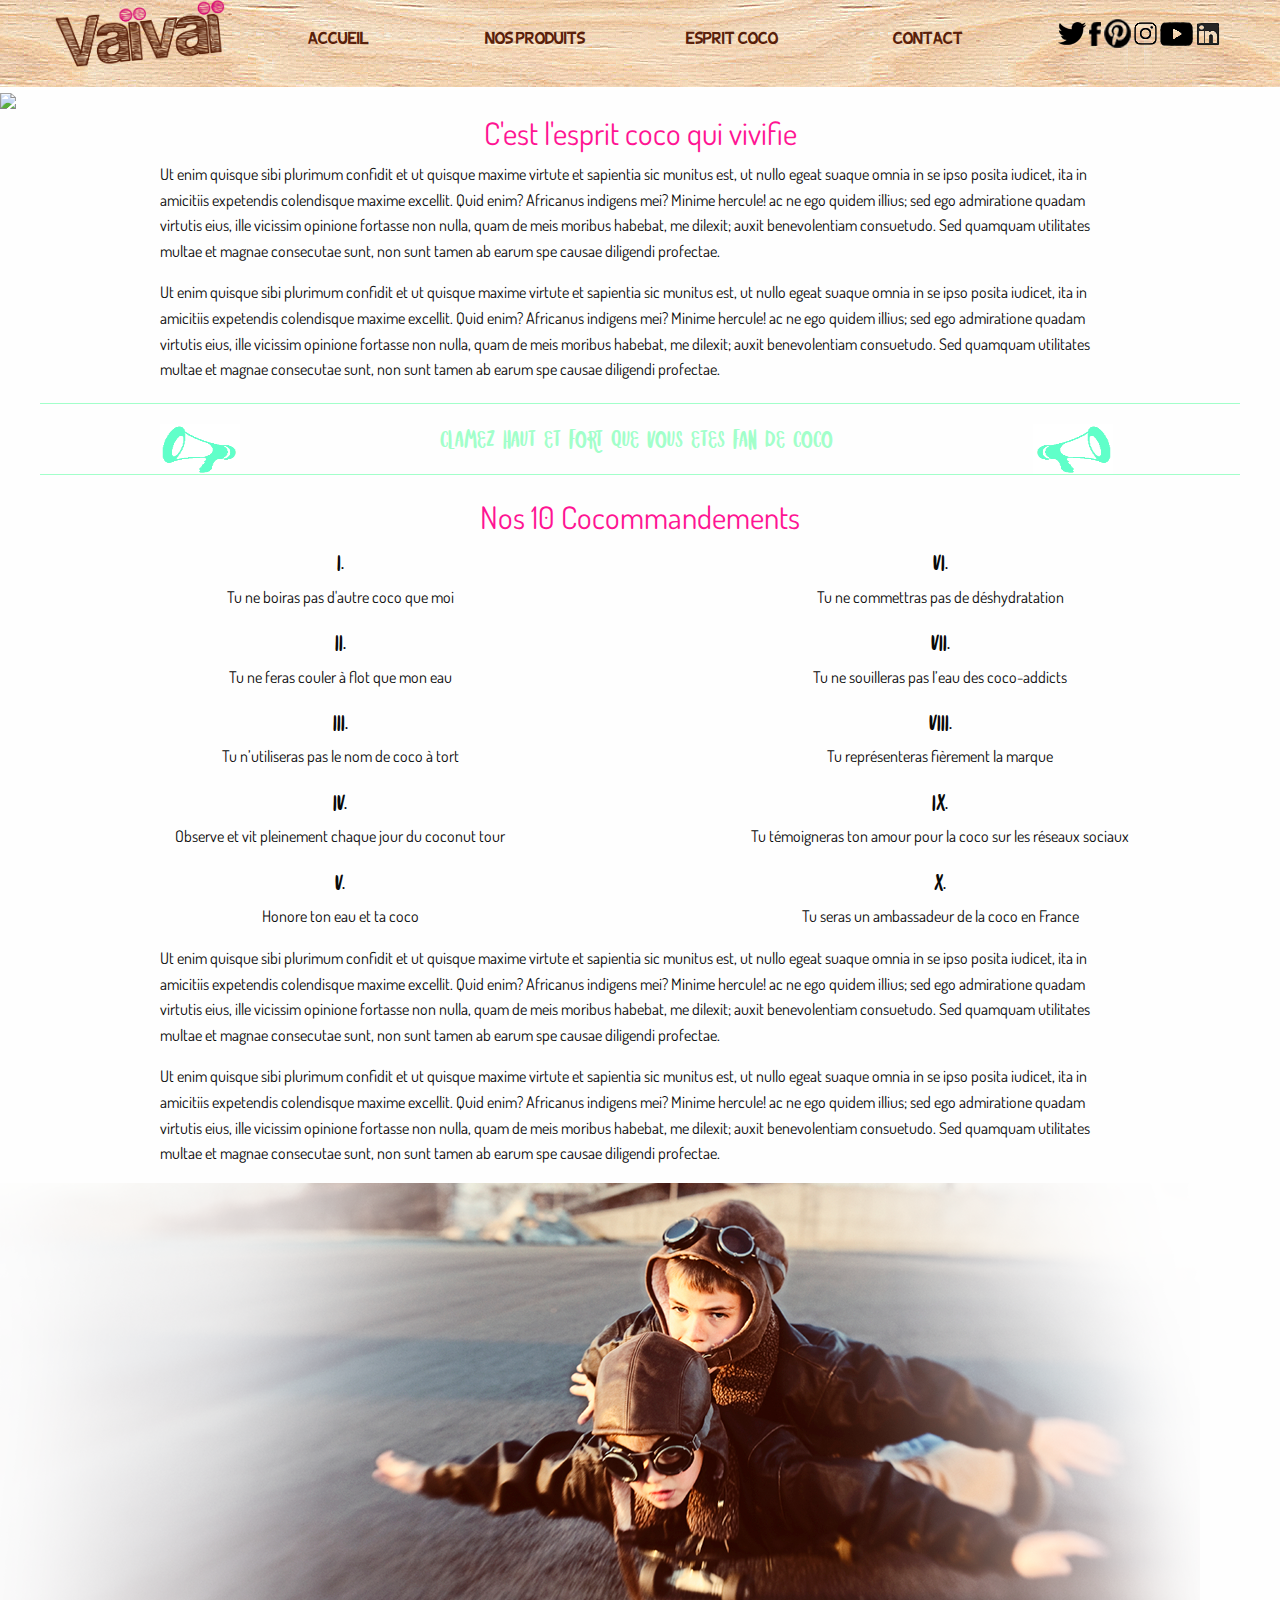
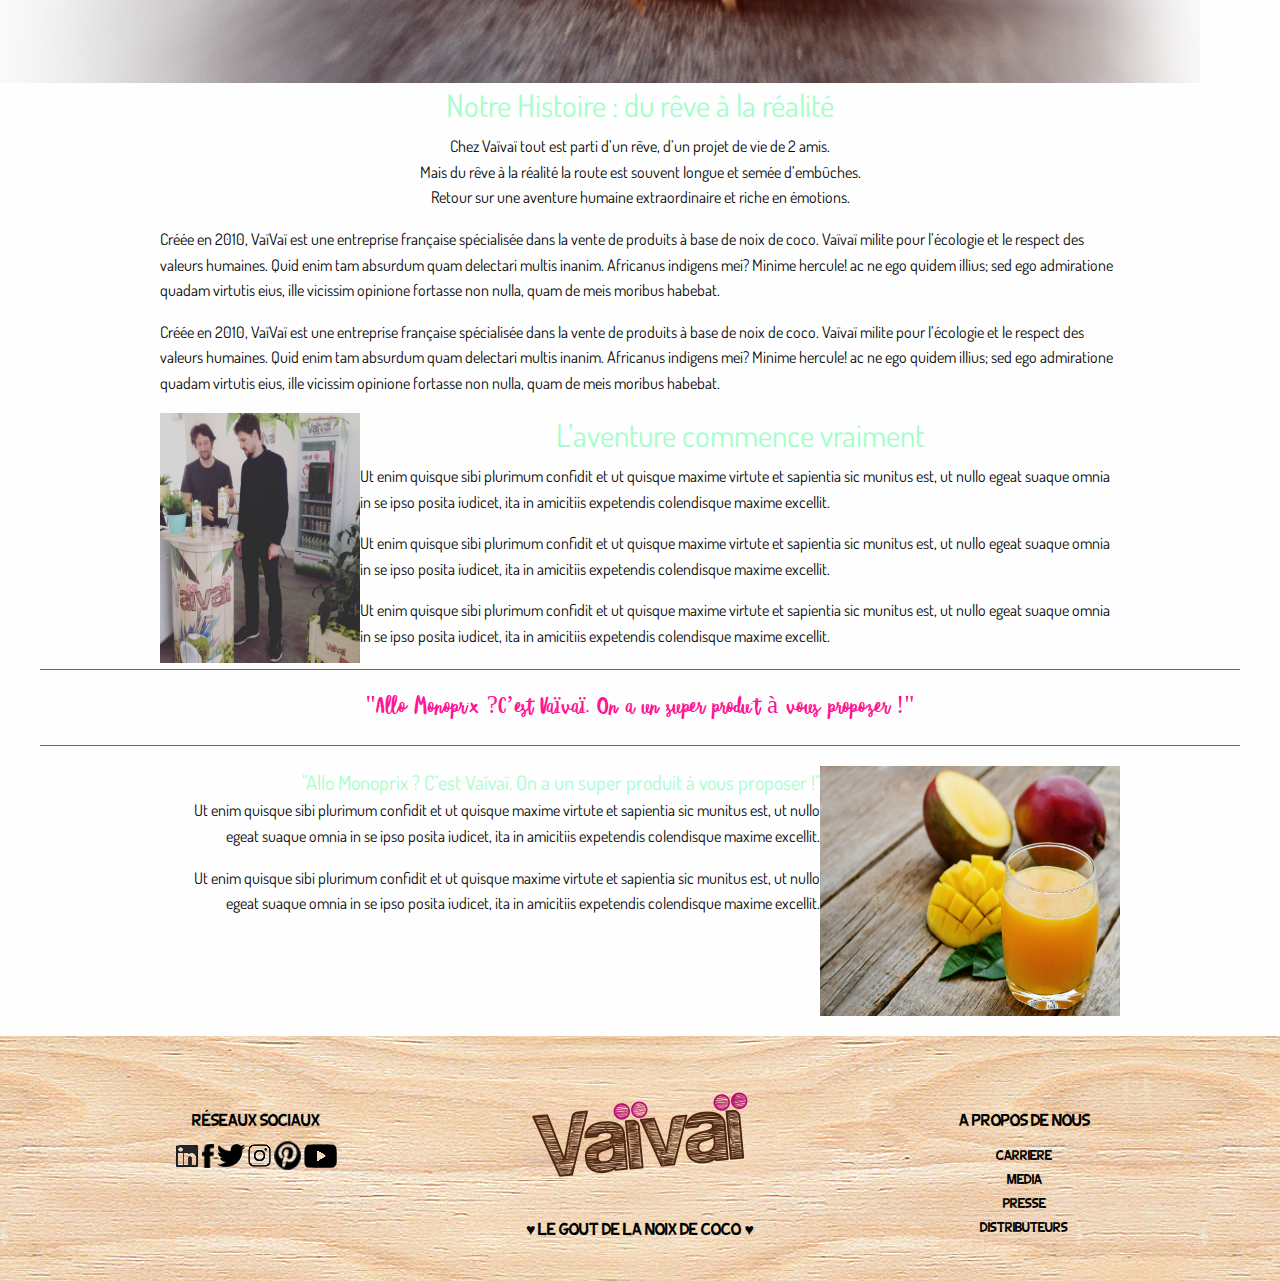
==== commit cc519f33: "Revert "+responsive history"" ====
--- a/pages/histoire.html
+++ b/pages/histoire.html
@@ -37,32 +37,25 @@
         </div>
       </nav>
     </header>
-    <img src="../images/hamac.jpg" alt="hamac">
-    <div class="row">
-      <div class="columns large-12 medium-12 small-12">
-        <h3>C'est l'esprit coco qui vivifie</h3>
-        <p>
-          Ut enim quisque sibi plurimum confidit et ut quisque maxime virtute et sapientia sic munitus est, ut nullo egeat suaque omnia in se ipso posita iudicet, ita in amicitiis expetendis colendisque maxime excellit. Quid enim? Africanus indigens mei? Minime hercule! ac ne ego quidem illius; sed ego admiratione quadam virtutis eius, ille vicissim opinione fortasse non nulla, quam de meis moribus habebat, me dilexit; auxit benevolentiam consuetudo. Sed quamquam utilitates multae et magnae consecutae sunt, non sunt tamen ab earum spe causae diligendi profectae.
-        </p>
-        <p>
-          Ut enim quisque sibi plurimum confidit et ut quisque maxime virtute et sapientia sic munitus est, ut nullo egeat suaque omnia in se ipso posita iudicet, ita in amicitiis expetendis colendisque maxime excellit. Quid enim? Africanus indigens mei? Minime hercule! ac ne ego quidem illius; sed ego admiratione quadam virtutis eius, ille vicissim opinione fortasse non nulla, quam de meis moribus habebat, me dilexit; auxit benevolentiam consuetudo. Sed quamquam utilitates multae et magnae consecutae sunt, non sunt tamen ab earum spe causae diligendi profectae.
-        </p>
-      </div>
+    <div class="hamac">
+      <img src="../images/hamac.jpg" alt="hamac">
     </div>
-
-    <div class="row">
-      <div class="fan_de_coco">
-        <div class="columns large-3 medium-4 small-4">
-          <img id="hautParleurLeft"src="../images/haut_parleur_droit.png" alt="haut_parleur_droit">
-        </div>
-        <div class="columns large-5 medium-4 small-4">
-          <h4>CLAMEZ HAUT ET FORT QUE VOUS ETES FAN DE COCO</h4>
-        </div>
-        <div class="columns large-3 medium-4 small-4">
-          <img src="../images/haut_parleur_gauche.png" alt="haut_parleur_gauche">
-        </div>
-      </div>
+    <div class="esprit_coco">
+      <h3>C'est l'esprit coco qui vivifie</h3>
+      <p>
+        Ut enim quisque sibi plurimum confidit et ut quisque maxime virtute et sapientia sic munitus est, ut nullo egeat suaque omnia in se ipso posita iudicet, ita in amicitiis expetendis colendisque maxime excellit. Quid enim? Africanus indigens mei? Minime hercule! ac ne ego quidem illius; sed ego admiratione quadam virtutis eius, ille vicissim opinione fortasse non nulla, quam de meis moribus habebat, me dilexit; auxit benevolentiam consuetudo. Sed quamquam utilitates multae et magnae consecutae sunt, non sunt tamen ab earum spe causae diligendi profectae.
+      </p>
+      <p>
+        Ut enim quisque sibi plurimum confidit et ut quisque maxime virtute et sapientia sic munitus est, ut nullo egeat suaque omnia in se ipso posita iudicet, ita in amicitiis expetendis colendisque maxime excellit. Quid enim? Africanus indigens mei? Minime hercule! ac ne ego quidem illius; sed ego admiratione quadam virtutis eius, ille vicissim opinione fortasse non nulla, quam de meis moribus habebat, me dilexit; auxit benevolentiam consuetudo. Sed quamquam utilitates multae et magnae consecutae sunt, non sunt tamen ab earum spe causae diligendi profectae.
+      </p>
     </div>
+    <hr/>
+    <div class="fan_de_coco">
+      <img src="../images/haut_parleur_droit.png" alt="haut_parleur_droit">
+      <h4>CLAMEZ HAUT ET FORT QUE VOUS ETES FAN DE COCO</h4>
+      <img src="../images/haut_parleur_gauche.png" alt="haut_parleur_gauche">
+    </div>
+    <hr/>
     <div class="clear">
       <div class="row" id="row_2">
         <div class="les_10_coco">
@@ -113,18 +106,16 @@
           </div>
         </div>
       </div>
-      <div class="row">
-        <div class="columns small-12 medium-12 large-12">
-          <p>
-            Ut enim quisque sibi plurimum confidit et ut quisque maxime virtute et sapientia sic munitus est, ut nullo egeat suaque omnia in se ipso posita iudicet, ita in amicitiis expetendis colendisque maxime excellit. Quid enim? Africanus indigens mei? Minime hercule! ac ne ego quidem illius; sed ego admiratione quadam virtutis eius, ille vicissim opinione fortasse non nulla, quam de meis moribus habebat, me dilexit; auxit benevolentiam consuetudo. Sed quamquam utilitates multae et magnae consecutae sunt, non sunt tamen ab earum spe causae diligendi profectae.
-          </p>
-          <p>
-            Ut enim quisque sibi plurimum confidit et ut quisque maxime virtute et sapientia sic munitus est, ut nullo egeat suaque omnia in se ipso posita iudicet, ita in amicitiis expetendis colendisque maxime excellit. Quid enim? Africanus indigens mei? Minime hercule! ac ne ego quidem illius; sed ego admiratione quadam virtutis eius, ille vicissim opinione fortasse non nulla, quam de meis moribus habebat, me dilexit; auxit benevolentiam consuetudo. Sed quamquam utilitates multae et magnae consecutae sunt, non sunt tamen ab earum spe causae diligendi profectae.
-          </p>
-        </div>
+      <div class="txt2">
+        <p>
+          Ut enim quisque sibi plurimum confidit et ut quisque maxime virtute et sapientia sic munitus est, ut nullo egeat suaque omnia in se ipso posita iudicet, ita in amicitiis expetendis colendisque maxime excellit. Quid enim? Africanus indigens mei? Minime hercule! ac ne ego quidem illius; sed ego admiratione quadam virtutis eius, ille vicissim opinione fortasse non nulla, quam de meis moribus habebat, me dilexit; auxit benevolentiam consuetudo. Sed quamquam utilitates multae et magnae consecutae sunt, non sunt tamen ab earum spe causae diligendi profectae.
+        </p>
+        <p>
+          Ut enim quisque sibi plurimum confidit et ut quisque maxime virtute et sapientia sic munitus est, ut nullo egeat suaque omnia in se ipso posita iudicet, ita in amicitiis expetendis colendisque maxime excellit. Quid enim? Africanus indigens mei? Minime hercule! ac ne ego quidem illius; sed ego admiratione quadam virtutis eius, ille vicissim opinione fortasse non nulla, quam de meis moribus habebat, me dilexit; auxit benevolentiam consuetudo. Sed quamquam utilitates multae et magnae consecutae sunt, non sunt tamen ab earum spe causae diligendi profectae.
+        </p>
       </div>
       <div>
-        <img src="../images/histoire_iStock_000012199071Medium.png" alt="enfants" class="imgEnfants">
+        <img src="../images/histoire_iStock_000012199071Medium.png" alt="enfants">
       </div>
       <div class="notre_histoire">
         <h3>Notre Histoire : du rêve à la réalité</h3>
@@ -134,96 +125,86 @@
           <br> Retour sur une aventure humaine extraordinaire et riche en émotions.
         </p>
       </div>
-      <div class="row">
-        <div class="small-12 columns">
-          <p>
-            Créée en 2010, VaïVaï est une entreprise française spécialisée dans la vente de produits à base de noix de coco. Vaïvaï milite pour l’écologie et le respect des valeurs humaines. Quid enim tam absurdum quam delectari multis inanim. Africanus indigens mei? Minime hercule! ac ne ego quidem illius; sed ego admiratione quadam virtutis eius, ille vicissim opinione fortasse non nulla, quam de meis moribus habebat.
-          </p>
-          <p>
-            Créée en 2010, VaïVaï est une entreprise française spécialisée dans la vente de produits à base de noix de coco. Vaïvaï milite pour l’écologie et le respect des valeurs humaines. Quid enim tam absurdum quam delectari multis inanim. Africanus indigens mei? Minime hercule! ac ne ego quidem illius; sed ego admiratione quadam virtutis eius, ille vicissim opinione fortasse non nulla, quam de meis moribus habebat.
-          </p>
-        </div>
-      </div>
-      <div class="row">
-        <div id="containerComptoir" class="columns large-12 medium-12 small-12">
-          <img id="imgComptoir" src="../images/comptoir.jpg" alt="comptoir">
-        </div>
-      </div>
-      <div class="row">
-        <div class="columns large-12 medium-12 small-12">
-          <h3>L’aventure commence vraiment</h3>
-          <p>
-            Ut enim quisque sibi plurimum confidit et ut quisque maxime virtute et sapientia sic munitus est, ut nullo egeat suaque omnia in se ipso posita iudicet, ita in amicitiis expetendis colendisque maxime excellit.
-          </p>
-          <p>
-            Ut enim quisque sibi plurimum confidit et ut quisque maxime virtute et sapientia sic munitus est, ut nullo egeat suaque omnia in se ipso posita iudicet, ita in amicitiis expetendis colendisque maxime excellit.
-          </p>
-          <p>
-            Ut enim quisque sibi plurimum confidit et ut quisque maxime virtute et sapientia sic munitus est, ut nullo egeat suaque omnia in se ipso posita iudicet, ita in amicitiis expetendis colendisque maxime excellit.
-          </p>
-        </div>
+      <div class="txt3">
+        <p>
+          Créée en 2010, VaïVaï est une entreprise française spécialisée dans la vente de produits à base de noix de coco. Vaïvaï milite pour l’écologie et le respect des valeurs humaines. Quid enim tam absurdum quam delectari multis inanim. Africanus indigens mei? Minime hercule! ac ne ego quidem illius; sed ego admiratione quadam virtutis eius, ille vicissim opinione fortasse non nulla, quam de meis moribus habebat.
+        </p>
+        <p>
+          Créée en 2010, VaïVaï est une entreprise française spécialisée dans la vente de produits à base de noix de coco. Vaïvaï milite pour l’écologie et le respect des valeurs humaines. Quid enim tam absurdum quam delectari multis inanim. Africanus indigens mei? Minime hercule! ac ne ego quidem illius; sed ego admiratione quadam virtutis eius, ille vicissim opinione fortasse non nulla, quam de meis moribus habebat.
+        </p>
+      </div>
+      <div class="comptoir">
+        <img src="../images/comptoir.jpg" alt="comptoir">
+        <h3>L’aventure commence vraiment</h3>
+        <p>
+          Ut enim quisque sibi plurimum confidit et ut quisque maxime virtute et sapientia sic munitus est, ut nullo egeat suaque omnia in se ipso posita iudicet, ita in amicitiis expetendis colendisque maxime excellit.
+        </p>
+        <p>
+          Ut enim quisque sibi plurimum confidit et ut quisque maxime virtute et sapientia sic munitus est, ut nullo egeat suaque omnia in se ipso posita iudicet, ita in amicitiis expetendis colendisque maxime excellit.
+        </p>
+        <p>
+          Ut enim quisque sibi plurimum confidit et ut quisque maxime virtute et sapientia sic munitus est, ut nullo egeat suaque omnia in se ipso posita iudicet, ita in amicitiis expetendis colendisque maxime excellit.
+        </p>
       </div>
       <div class="clear">
       </div>
       <div class="monoprix">
         <hr/>
         <h4>"Allo Monoprix ?C’est Vaïvaï. On a un super produit à vous proposer !"</h4>
-        <hr/></div>
-    </div>
-    <div class="row">
-      <div class="small-12 medium-12 large-6 columns">
-        <p>
-          Ut enim quisque sibi plurimum confidit et ut quisque maxime virtute et sapientia sic munitus est, ut nullo     egeat suaque omnia in se ipso posita iudicet, ita in amicitiis expetendis colendisque maxime excellit. <br>  
+        <hr/>
+      </div>
+      <div class="mangue">
+        <p>
+          <span>"Allo Monoprix ? C’est Vaïvaï. On a un super produit à vous proposer !"</span>
+          <br> Ut enim quisque sibi plurimum confidit et ut quisque maxime virtute et sapientia sic munitus est, ut nullo egeat suaque omnia in se ipso posita iudicet, ita in amicitiis expetendis colendisque maxime excellit.
+        </p>
+        <p>
+          Ut enim quisque sibi plurimum confidit et ut quisque maxime virtute et sapientia sic munitus est, ut nullo egeat suaque omnia in se ipso posita iudicet, ita in amicitiis expetendis colendisque maxime excellit.
+        </p>
+        <img src="../images/mangue.jpg" alt="mangue">
+      </div>
+      <div class="clear"></div>
+      <footer class="footer">
+        <div class="row">
+          <div class="small-12 medium-4 large-4 columns h4">
+            <h4>Réseaux sociaux</h4>
+            <a href="https://www.linkedin.com/company/va-va-/"><img src="../images/linkedin.png" alt="linkedin"></a>
+            <a href="https://www.facebook.com/vaivaifrance/"><img src="../images/facebook.png" alt="facebook"></a>
+            <a href="https://twitter.com/vaivaiconnexion"><img src="../images/twitter.png" alt="twitter"></a>
+            <a href="https://www.instagram.com/vaivaiconnexion/"><img src="../images/insta.png" alt="instagram"></a>
+            <a href="https://fr.pinterest.com/vaivai/"><img src="../images/pintarest.png" alt="pinterest"></a>
+            <a href="https://www.youtube.com/user/Vaivaiconnexion"><img src="../images/Youtube.png" alt="youtube"></a>
+          </div>
+          <div class="small-12 medium-4 large-4 columns h4">
+            <i class="fi-html5"></i>
+            <a href="../index.html"><img src="../images/logo2.png"></a>
+            <h4>   ♥ Le gout de la noix de coco ♥</h4>
+          </div>
+          <div class="small-12 medium-4 large-4 columns h4">
+            <h4> A propos de nous</h4>
+            <div id="footer_droite">
+              <li><a href="http://www.welcometothejungle.co/companies/vaivai">CARRIERE</a></li>
+              <li><a href="https://drive.google.com/open?id=0B4Nje0qNbVTea2k0Smd2bGdaQ2M">MEDIA</a></li>
+              <li><a href="http://vaivaipresse.tumblr.com/">PRESSE</a></li>
+              <li><a href="https://www.vaivai.fr/fr/contact/">DISTRIBUTEURS</a></li>
+            </div>
+          </div>
+        </div>
+      </footer>
+      <script src="../scripts/vendor/jquery.js"></script>
+      <script src="../scripts/vendor/what-input.js"></script>
+      <script src="../scripts/vendor/foundation.min.js"></script>
+      <script src="../scripts/vendor/slick.min.js"></script>
+      <script>
+        $(document).foundation();
 
-          Ut enim quisque sibi plurimum confidit et ut quisque maxime virtute et sapientia sic munitus est, ut nullo     egeat suaque omnia in se ipso posita iudicet, ita in amicitiis expetendis colendisque maxime excellit.   
-        </p>
-      </div>  
-      <div class="small-12 medium-12 large-6 columns">
-        <img src="../images/mangue.jpg" alt="mangue">
-      </div>
-    </div>
-    <div class="clear"></div>
-    <footer class="footer">
-      <div class="row">
-        <div class="small-12 medium-4 large-4 columns h4">
-          <h4>Réseaux sociaux</h4>
-          <a href="https://www.linkedin.com/company/va-va-/"><img src="../images/linkedin.png" alt="linkedin"></a>
-          <a href="https://www.facebook.com/vaivaifrance/"><img src="../images/facebook.png" alt="facebook"></a>
-          <a href="https://twitter.com/vaivaiconnexion"><img src="../images/twitter.png" alt="twitter"></a>
-          <a href="https://www.instagram.com/vaivaiconnexion/"><img src="../images/insta.png" alt="instagram"></a>
-          <a href="https://fr.pinterest.com/vaivai/"><img src="../images/pintarest.png" alt="pinterest"></a>
-          <a href="https://www.youtube.com/user/Vaivaiconnexion"><img src="../images/Youtube.png" alt="youtube"></a>
-        </div>
-        <div class="small-12 medium-4 large-4 columns h4">
-          <i class="fi-html5"></i>
-          <a href="../index.html"><img src="../images/logo2.png"></a>
-          <h4>   ♥ Le gout de la noix de coco ♥</h4>
-        </div>
-        <div class="small-12 medium-4 large-4 columns h4">
-          <h4> A propos de nous</h4>
-          <div id="footer_droite">
-            <li><a href="http://www.welcometothejungle.co/companies/vaivai">CARRIERE</a></li>
-            <li><a href="https://drive.google.com/open?id=0B4Nje0qNbVTea2k0Smd2bGdaQ2M">MEDIA</a></li>
-            <li><a href="http://vaivaipresse.tumblr.com/">PRESSE</a></li>
-            <li><a href="https://www.vaivai.fr/fr/contact/">DISTRIBUTEURS</a></li>
-          </div>
-        </div>
-      </div>
-    </footer>
-    <script src="../scripts/vendor/jquery.js"></script>
-    <script src="../scripts/vendor/what-input.js"></script>
-    <script src="../scripts/vendor/foundation.min.js"></script>
-    <script src="../scripts/vendor/slick.min.js"></script>
-    <script>
-      $(document).foundation();
+        $(document).ready(function () {
+          $('.monSlider').slick({
+            autoplay: true,
+            autoplayspeed: 1
+          });
+        });
+      </script>
+      </body>
 
-      $(document).ready(function () {
-        $('.monSlider').slick({
-          autoplay: true,
-          autoplayspeed: 1
-        });
-      });
-    </script>
-  </body>
-
-</html>+    </html>--- a/styles/style_histoire.css
+++ b/styles/style_histoire.css
@@ -76,6 +76,10 @@
 
 *************/
 
+.esprit_coco {
+  width: 960px;
+  margin: 0 auto;
+}
 
 h3 {
   color: deeppink;
@@ -87,20 +91,21 @@
   border-color: rgb(162, 255, 202);
 }
 
-#containerComptoir{
-  text-align: center;
-}
-
-.fan_de_coco{
-  text-align: center;
+.fan_de_coco {
+  width: 960px;
+  margin: 0 auto;
 }
 
 .fan_de_coco h4 {
-  color: rgb(162, 255, 202);
-  font-family: "misterrooster";
+  margin-left: 200px;
+  margin-right: 200px;
+  color: rgb(162, 255, 202);
+  font-family: "misterrooster";
+  float: left;
 }
 
 .fan_de_coco img {
+  float: left;
   width: 80px;
   height: 50px;
 }
@@ -131,8 +136,15 @@
 .notre_histoire p {
   text-align: center;
 }
-#imgComptoir{
-  margin-right: 15px;
+
+.txt3 {
+  width: 960px;
+  margin: 0 auto;
+}
+
+.comptoir {
+  width: 960px;
+  margin: 0 auto;
 }
 
 .comptoir img {
@@ -182,9 +194,7 @@
   width: 300px;
   height: 250px;
 }
-.imgEnfants{
-  width: 1920px;
-}
+
 
 /************
 
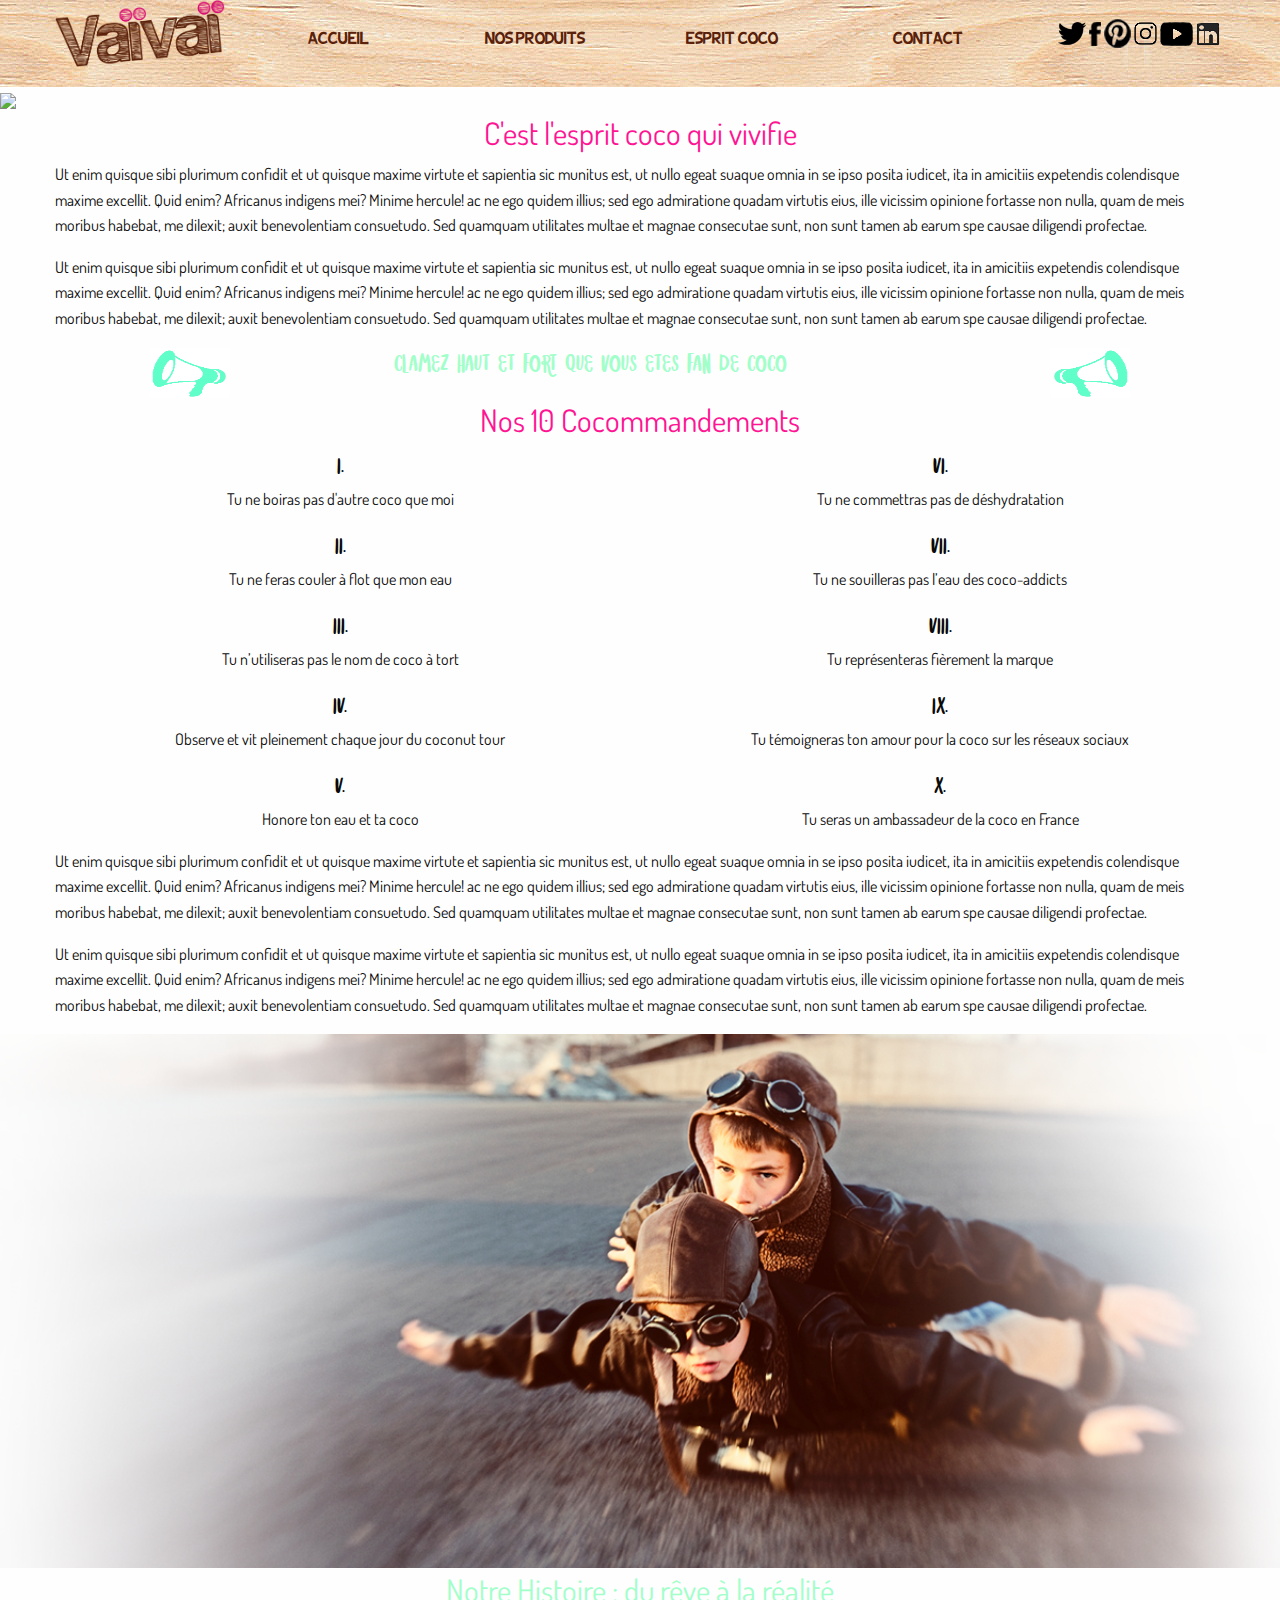
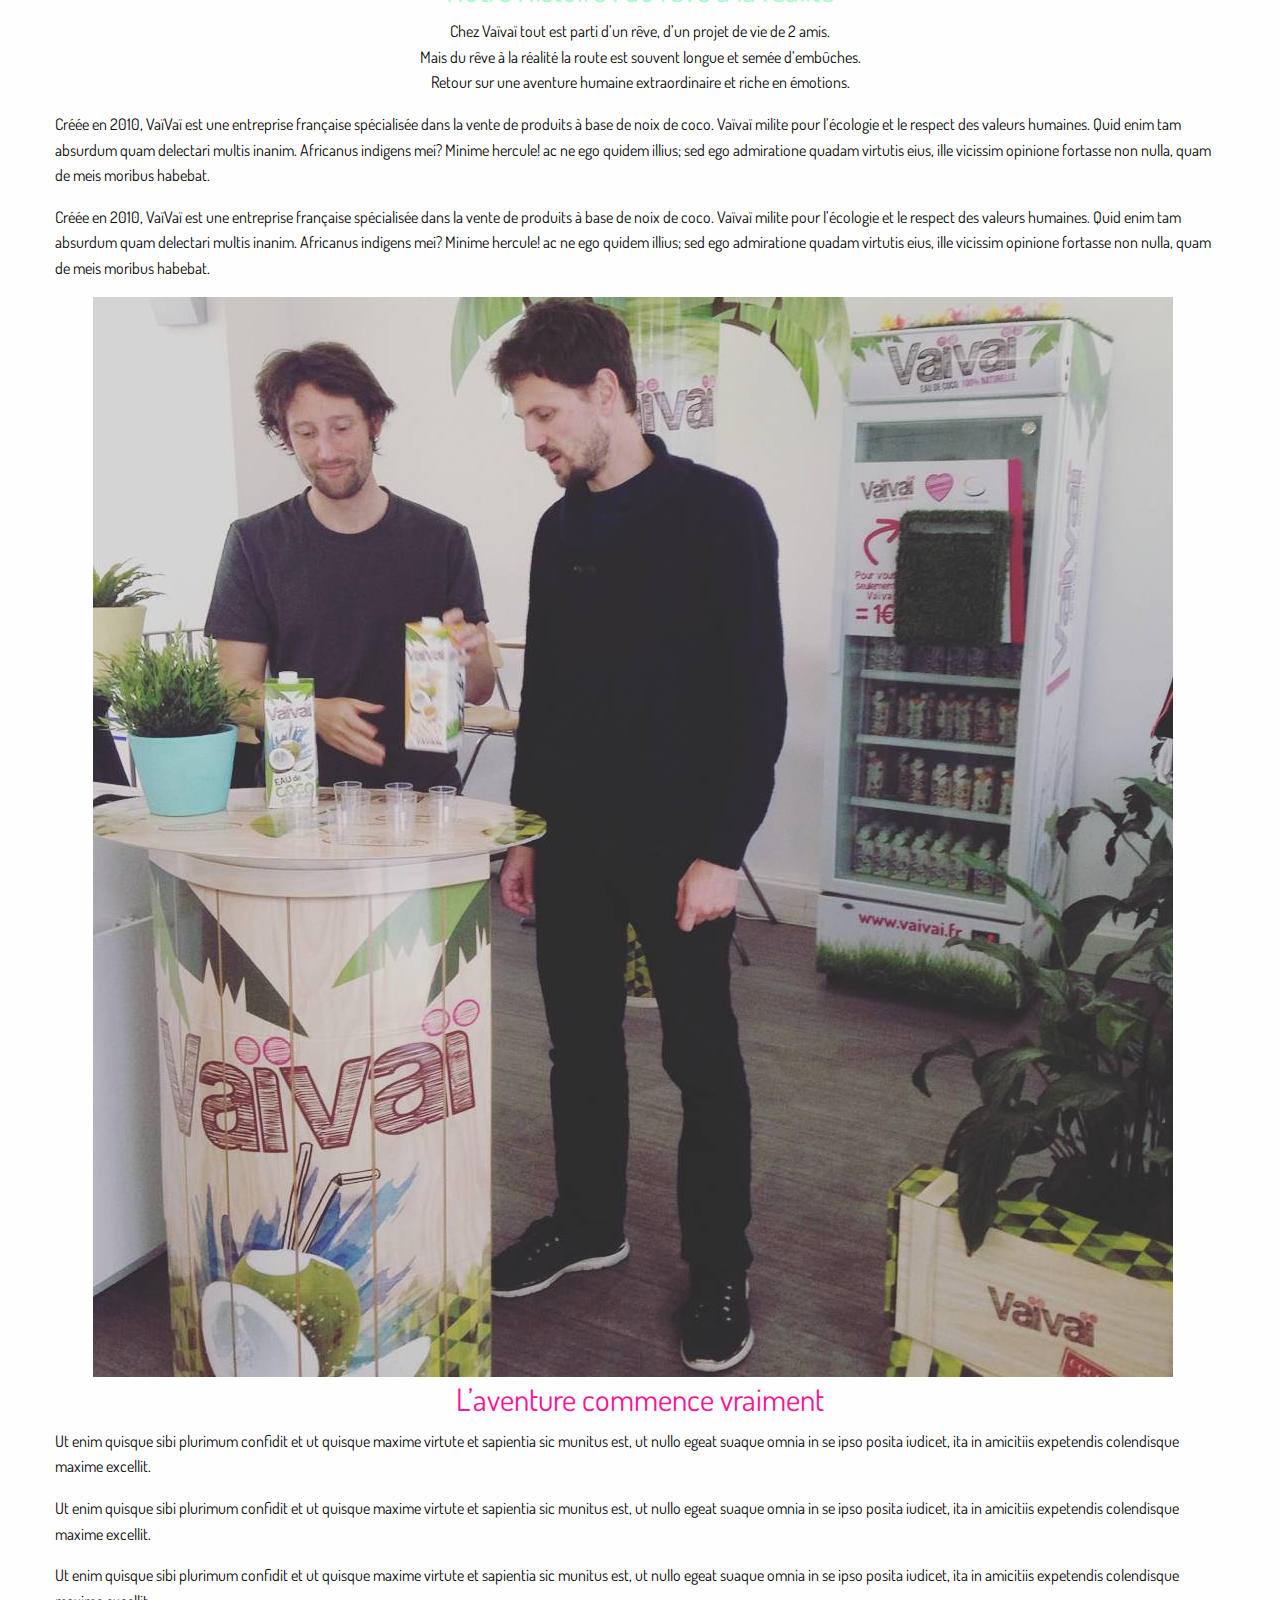
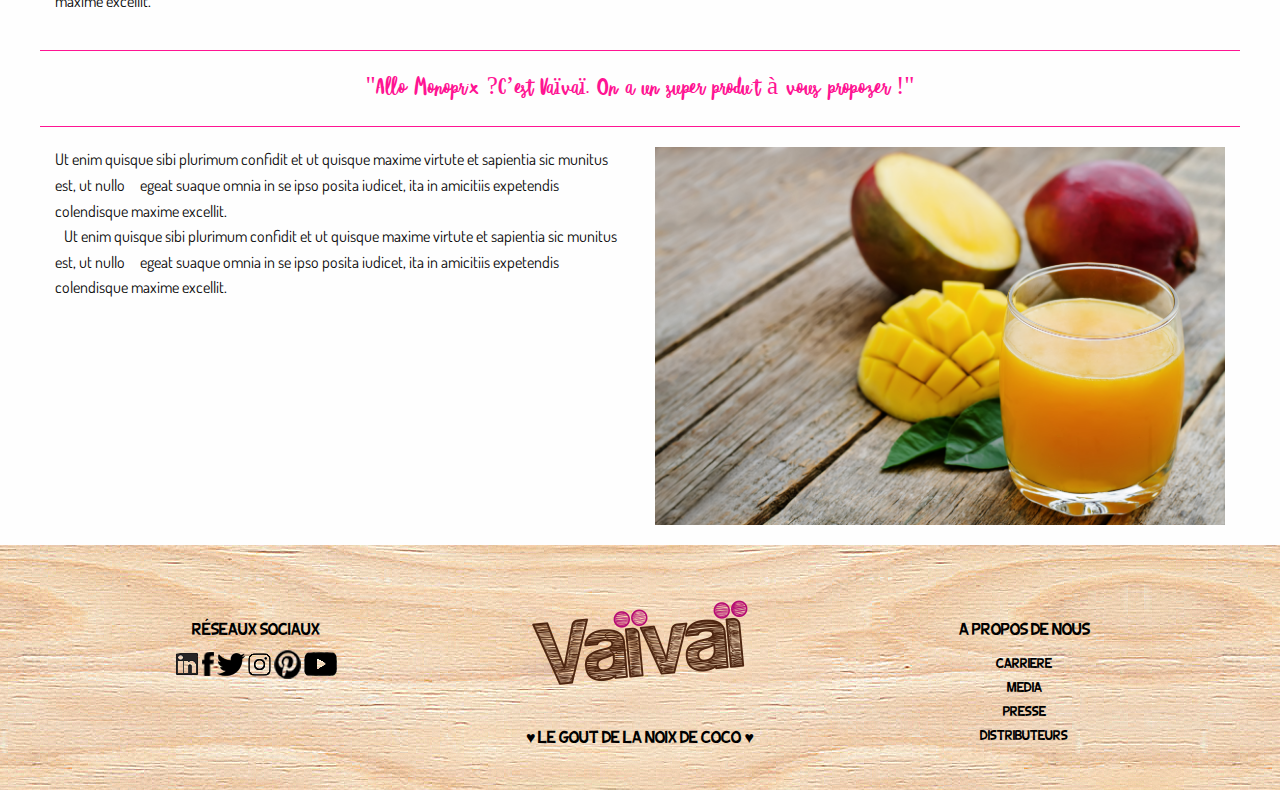
==== commit 100ca359: "Revert "Revert "+responsive history""" ====
--- a/pages/histoire.html
+++ b/pages/histoire.html
@@ -37,25 +37,32 @@
         </div>
       </nav>
     </header>
-    <div class="hamac">
-      <img src="../images/hamac.jpg" alt="hamac">
-    </div>
-    <div class="esprit_coco">
-      <h3>C'est l'esprit coco qui vivifie</h3>
-      <p>
-        Ut enim quisque sibi plurimum confidit et ut quisque maxime virtute et sapientia sic munitus est, ut nullo egeat suaque omnia in se ipso posita iudicet, ita in amicitiis expetendis colendisque maxime excellit. Quid enim? Africanus indigens mei? Minime hercule! ac ne ego quidem illius; sed ego admiratione quadam virtutis eius, ille vicissim opinione fortasse non nulla, quam de meis moribus habebat, me dilexit; auxit benevolentiam consuetudo. Sed quamquam utilitates multae et magnae consecutae sunt, non sunt tamen ab earum spe causae diligendi profectae.
-      </p>
-      <p>
-        Ut enim quisque sibi plurimum confidit et ut quisque maxime virtute et sapientia sic munitus est, ut nullo egeat suaque omnia in se ipso posita iudicet, ita in amicitiis expetendis colendisque maxime excellit. Quid enim? Africanus indigens mei? Minime hercule! ac ne ego quidem illius; sed ego admiratione quadam virtutis eius, ille vicissim opinione fortasse non nulla, quam de meis moribus habebat, me dilexit; auxit benevolentiam consuetudo. Sed quamquam utilitates multae et magnae consecutae sunt, non sunt tamen ab earum spe causae diligendi profectae.
-      </p>
-    </div>
-    <hr/>
-    <div class="fan_de_coco">
-      <img src="../images/haut_parleur_droit.png" alt="haut_parleur_droit">
-      <h4>CLAMEZ HAUT ET FORT QUE VOUS ETES FAN DE COCO</h4>
-      <img src="../images/haut_parleur_gauche.png" alt="haut_parleur_gauche">
-    </div>
-    <hr/>
+    <img src="../images/hamac.jpg" alt="hamac">
+    <div class="row">
+      <div class="columns large-12 medium-12 small-12">
+        <h3>C'est l'esprit coco qui vivifie</h3>
+        <p>
+          Ut enim quisque sibi plurimum confidit et ut quisque maxime virtute et sapientia sic munitus est, ut nullo egeat suaque omnia in se ipso posita iudicet, ita in amicitiis expetendis colendisque maxime excellit. Quid enim? Africanus indigens mei? Minime hercule! ac ne ego quidem illius; sed ego admiratione quadam virtutis eius, ille vicissim opinione fortasse non nulla, quam de meis moribus habebat, me dilexit; auxit benevolentiam consuetudo. Sed quamquam utilitates multae et magnae consecutae sunt, non sunt tamen ab earum spe causae diligendi profectae.
+        </p>
+        <p>
+          Ut enim quisque sibi plurimum confidit et ut quisque maxime virtute et sapientia sic munitus est, ut nullo egeat suaque omnia in se ipso posita iudicet, ita in amicitiis expetendis colendisque maxime excellit. Quid enim? Africanus indigens mei? Minime hercule! ac ne ego quidem illius; sed ego admiratione quadam virtutis eius, ille vicissim opinione fortasse non nulla, quam de meis moribus habebat, me dilexit; auxit benevolentiam consuetudo. Sed quamquam utilitates multae et magnae consecutae sunt, non sunt tamen ab earum spe causae diligendi profectae.
+        </p>
+      </div>
+    </div>
+
+    <div class="row">
+      <div class="fan_de_coco">
+        <div class="columns large-3 medium-4 small-4">
+          <img id="hautParleurLeft"src="../images/haut_parleur_droit.png" alt="haut_parleur_droit">
+        </div>
+        <div class="columns large-5 medium-4 small-4">
+          <h4>CLAMEZ HAUT ET FORT QUE VOUS ETES FAN DE COCO</h4>
+        </div>
+        <div class="columns large-3 medium-4 small-4">
+          <img src="../images/haut_parleur_gauche.png" alt="haut_parleur_gauche">
+        </div>
+      </div>
+    </div>
     <div class="clear">
       <div class="row" id="row_2">
         <div class="les_10_coco">
@@ -106,16 +113,18 @@
           </div>
         </div>
       </div>
-      <div class="txt2">
-        <p>
-          Ut enim quisque sibi plurimum confidit et ut quisque maxime virtute et sapientia sic munitus est, ut nullo egeat suaque omnia in se ipso posita iudicet, ita in amicitiis expetendis colendisque maxime excellit. Quid enim? Africanus indigens mei? Minime hercule! ac ne ego quidem illius; sed ego admiratione quadam virtutis eius, ille vicissim opinione fortasse non nulla, quam de meis moribus habebat, me dilexit; auxit benevolentiam consuetudo. Sed quamquam utilitates multae et magnae consecutae sunt, non sunt tamen ab earum spe causae diligendi profectae.
-        </p>
-        <p>
-          Ut enim quisque sibi plurimum confidit et ut quisque maxime virtute et sapientia sic munitus est, ut nullo egeat suaque omnia in se ipso posita iudicet, ita in amicitiis expetendis colendisque maxime excellit. Quid enim? Africanus indigens mei? Minime hercule! ac ne ego quidem illius; sed ego admiratione quadam virtutis eius, ille vicissim opinione fortasse non nulla, quam de meis moribus habebat, me dilexit; auxit benevolentiam consuetudo. Sed quamquam utilitates multae et magnae consecutae sunt, non sunt tamen ab earum spe causae diligendi profectae.
-        </p>
+      <div class="row">
+        <div class="columns small-12 medium-12 large-12">
+          <p>
+            Ut enim quisque sibi plurimum confidit et ut quisque maxime virtute et sapientia sic munitus est, ut nullo egeat suaque omnia in se ipso posita iudicet, ita in amicitiis expetendis colendisque maxime excellit. Quid enim? Africanus indigens mei? Minime hercule! ac ne ego quidem illius; sed ego admiratione quadam virtutis eius, ille vicissim opinione fortasse non nulla, quam de meis moribus habebat, me dilexit; auxit benevolentiam consuetudo. Sed quamquam utilitates multae et magnae consecutae sunt, non sunt tamen ab earum spe causae diligendi profectae.
+          </p>
+          <p>
+            Ut enim quisque sibi plurimum confidit et ut quisque maxime virtute et sapientia sic munitus est, ut nullo egeat suaque omnia in se ipso posita iudicet, ita in amicitiis expetendis colendisque maxime excellit. Quid enim? Africanus indigens mei? Minime hercule! ac ne ego quidem illius; sed ego admiratione quadam virtutis eius, ille vicissim opinione fortasse non nulla, quam de meis moribus habebat, me dilexit; auxit benevolentiam consuetudo. Sed quamquam utilitates multae et magnae consecutae sunt, non sunt tamen ab earum spe causae diligendi profectae.
+          </p>
+        </div>
       </div>
       <div>
-        <img src="../images/histoire_iStock_000012199071Medium.png" alt="enfants">
+        <img src="../images/histoire_iStock_000012199071Medium.png" alt="enfants" class="imgEnfants">
       </div>
       <div class="notre_histoire">
         <h3>Notre Histoire : du rêve à la réalité</h3>
@@ -125,86 +134,96 @@
           <br> Retour sur une aventure humaine extraordinaire et riche en émotions.
         </p>
       </div>
-      <div class="txt3">
-        <p>
-          Créée en 2010, VaïVaï est une entreprise française spécialisée dans la vente de produits à base de noix de coco. Vaïvaï milite pour l’écologie et le respect des valeurs humaines. Quid enim tam absurdum quam delectari multis inanim. Africanus indigens mei? Minime hercule! ac ne ego quidem illius; sed ego admiratione quadam virtutis eius, ille vicissim opinione fortasse non nulla, quam de meis moribus habebat.
-        </p>
-        <p>
-          Créée en 2010, VaïVaï est une entreprise française spécialisée dans la vente de produits à base de noix de coco. Vaïvaï milite pour l’écologie et le respect des valeurs humaines. Quid enim tam absurdum quam delectari multis inanim. Africanus indigens mei? Minime hercule! ac ne ego quidem illius; sed ego admiratione quadam virtutis eius, ille vicissim opinione fortasse non nulla, quam de meis moribus habebat.
-        </p>
-      </div>
-      <div class="comptoir">
-        <img src="../images/comptoir.jpg" alt="comptoir">
-        <h3>L’aventure commence vraiment</h3>
-        <p>
-          Ut enim quisque sibi plurimum confidit et ut quisque maxime virtute et sapientia sic munitus est, ut nullo egeat suaque omnia in se ipso posita iudicet, ita in amicitiis expetendis colendisque maxime excellit.
-        </p>
-        <p>
-          Ut enim quisque sibi plurimum confidit et ut quisque maxime virtute et sapientia sic munitus est, ut nullo egeat suaque omnia in se ipso posita iudicet, ita in amicitiis expetendis colendisque maxime excellit.
-        </p>
-        <p>
-          Ut enim quisque sibi plurimum confidit et ut quisque maxime virtute et sapientia sic munitus est, ut nullo egeat suaque omnia in se ipso posita iudicet, ita in amicitiis expetendis colendisque maxime excellit.
-        </p>
+      <div class="row">
+        <div class="small-12 columns">
+          <p>
+            Créée en 2010, VaïVaï est une entreprise française spécialisée dans la vente de produits à base de noix de coco. Vaïvaï milite pour l’écologie et le respect des valeurs humaines. Quid enim tam absurdum quam delectari multis inanim. Africanus indigens mei? Minime hercule! ac ne ego quidem illius; sed ego admiratione quadam virtutis eius, ille vicissim opinione fortasse non nulla, quam de meis moribus habebat.
+          </p>
+          <p>
+            Créée en 2010, VaïVaï est une entreprise française spécialisée dans la vente de produits à base de noix de coco. Vaïvaï milite pour l’écologie et le respect des valeurs humaines. Quid enim tam absurdum quam delectari multis inanim. Africanus indigens mei? Minime hercule! ac ne ego quidem illius; sed ego admiratione quadam virtutis eius, ille vicissim opinione fortasse non nulla, quam de meis moribus habebat.
+          </p>
+        </div>
+      </div>
+      <div class="row">
+        <div id="containerComptoir" class="columns large-12 medium-12 small-12">
+          <img id="imgComptoir" src="../images/comptoir.jpg" alt="comptoir">
+        </div>
+      </div>
+      <div class="row">
+        <div class="columns large-12 medium-12 small-12">
+          <h3>L’aventure commence vraiment</h3>
+          <p>
+            Ut enim quisque sibi plurimum confidit et ut quisque maxime virtute et sapientia sic munitus est, ut nullo egeat suaque omnia in se ipso posita iudicet, ita in amicitiis expetendis colendisque maxime excellit.
+          </p>
+          <p>
+            Ut enim quisque sibi plurimum confidit et ut quisque maxime virtute et sapientia sic munitus est, ut nullo egeat suaque omnia in se ipso posita iudicet, ita in amicitiis expetendis colendisque maxime excellit.
+          </p>
+          <p>
+            Ut enim quisque sibi plurimum confidit et ut quisque maxime virtute et sapientia sic munitus est, ut nullo egeat suaque omnia in se ipso posita iudicet, ita in amicitiis expetendis colendisque maxime excellit.
+          </p>
+        </div>
       </div>
       <div class="clear">
       </div>
       <div class="monoprix">
         <hr/>
         <h4>"Allo Monoprix ?C’est Vaïvaï. On a un super produit à vous proposer !"</h4>
-        <hr/>
-      </div>
-      <div class="mangue">
-        <p>
-          <span>"Allo Monoprix ? C’est Vaïvaï. On a un super produit à vous proposer !"</span>
-          <br> Ut enim quisque sibi plurimum confidit et ut quisque maxime virtute et sapientia sic munitus est, ut nullo egeat suaque omnia in se ipso posita iudicet, ita in amicitiis expetendis colendisque maxime excellit.
-        </p>
-        <p>
-          Ut enim quisque sibi plurimum confidit et ut quisque maxime virtute et sapientia sic munitus est, ut nullo egeat suaque omnia in se ipso posita iudicet, ita in amicitiis expetendis colendisque maxime excellit.
-        </p>
+        <hr/></div>
+    </div>
+    <div class="row">
+      <div class="small-12 medium-12 large-6 columns">
+        <p>
+          Ut enim quisque sibi plurimum confidit et ut quisque maxime virtute et sapientia sic munitus est, ut nullo     egeat suaque omnia in se ipso posita iudicet, ita in amicitiis expetendis colendisque maxime excellit. <br>  
+
+          Ut enim quisque sibi plurimum confidit et ut quisque maxime virtute et sapientia sic munitus est, ut nullo     egeat suaque omnia in se ipso posita iudicet, ita in amicitiis expetendis colendisque maxime excellit.   
+        </p>
+      </div>  
+      <div class="small-12 medium-12 large-6 columns">
         <img src="../images/mangue.jpg" alt="mangue">
       </div>
-      <div class="clear"></div>
-      <footer class="footer">
-        <div class="row">
-          <div class="small-12 medium-4 large-4 columns h4">
-            <h4>Réseaux sociaux</h4>
-            <a href="https://www.linkedin.com/company/va-va-/"><img src="../images/linkedin.png" alt="linkedin"></a>
-            <a href="https://www.facebook.com/vaivaifrance/"><img src="../images/facebook.png" alt="facebook"></a>
-            <a href="https://twitter.com/vaivaiconnexion"><img src="../images/twitter.png" alt="twitter"></a>
-            <a href="https://www.instagram.com/vaivaiconnexion/"><img src="../images/insta.png" alt="instagram"></a>
-            <a href="https://fr.pinterest.com/vaivai/"><img src="../images/pintarest.png" alt="pinterest"></a>
-            <a href="https://www.youtube.com/user/Vaivaiconnexion"><img src="../images/Youtube.png" alt="youtube"></a>
-          </div>
-          <div class="small-12 medium-4 large-4 columns h4">
-            <i class="fi-html5"></i>
-            <a href="../index.html"><img src="../images/logo2.png"></a>
-            <h4>   ♥ Le gout de la noix de coco ♥</h4>
-          </div>
-          <div class="small-12 medium-4 large-4 columns h4">
-            <h4> A propos de nous</h4>
-            <div id="footer_droite">
-              <li><a href="http://www.welcometothejungle.co/companies/vaivai">CARRIERE</a></li>
-              <li><a href="https://drive.google.com/open?id=0B4Nje0qNbVTea2k0Smd2bGdaQ2M">MEDIA</a></li>
-              <li><a href="http://vaivaipresse.tumblr.com/">PRESSE</a></li>
-              <li><a href="https://www.vaivai.fr/fr/contact/">DISTRIBUTEURS</a></li>
-            </div>
-          </div>
-        </div>
-      </footer>
-      <script src="../scripts/vendor/jquery.js"></script>
-      <script src="../scripts/vendor/what-input.js"></script>
-      <script src="../scripts/vendor/foundation.min.js"></script>
-      <script src="../scripts/vendor/slick.min.js"></script>
-      <script>
-        $(document).foundation();
-
-        $(document).ready(function () {
-          $('.monSlider').slick({
-            autoplay: true,
-            autoplayspeed: 1
-          });
+    </div>
+    <div class="clear"></div>
+    <footer class="footer">
+      <div class="row">
+        <div class="small-12 medium-4 large-4 columns h4">
+          <h4>Réseaux sociaux</h4>
+          <a href="https://www.linkedin.com/company/va-va-/"><img src="../images/linkedin.png" alt="linkedin"></a>
+          <a href="https://www.facebook.com/vaivaifrance/"><img src="../images/facebook.png" alt="facebook"></a>
+          <a href="https://twitter.com/vaivaiconnexion"><img src="../images/twitter.png" alt="twitter"></a>
+          <a href="https://www.instagram.com/vaivaiconnexion/"><img src="../images/insta.png" alt="instagram"></a>
+          <a href="https://fr.pinterest.com/vaivai/"><img src="../images/pintarest.png" alt="pinterest"></a>
+          <a href="https://www.youtube.com/user/Vaivaiconnexion"><img src="../images/Youtube.png" alt="youtube"></a>
+        </div>
+        <div class="small-12 medium-4 large-4 columns h4">
+          <i class="fi-html5"></i>
+          <a href="../index.html"><img src="../images/logo2.png"></a>
+          <h4>   ♥ Le gout de la noix de coco ♥</h4>
+        </div>
+        <div class="small-12 medium-4 large-4 columns h4">
+          <h4> A propos de nous</h4>
+          <div id="footer_droite">
+            <li><a href="http://www.welcometothejungle.co/companies/vaivai">CARRIERE</a></li>
+            <li><a href="https://drive.google.com/open?id=0B4Nje0qNbVTea2k0Smd2bGdaQ2M">MEDIA</a></li>
+            <li><a href="http://vaivaipresse.tumblr.com/">PRESSE</a></li>
+            <li><a href="https://www.vaivai.fr/fr/contact/">DISTRIBUTEURS</a></li>
+          </div>
+        </div>
+      </div>
+    </footer>
+    <script src="../scripts/vendor/jquery.js"></script>
+    <script src="../scripts/vendor/what-input.js"></script>
+    <script src="../scripts/vendor/foundation.min.js"></script>
+    <script src="../scripts/vendor/slick.min.js"></script>
+    <script>
+      $(document).foundation();
+
+      $(document).ready(function () {
+        $('.monSlider').slick({
+          autoplay: true,
+          autoplayspeed: 1
         });
-      </script>
-      </body>
-
-    </html>+      });
+    </script>
+  </body>
+
+</html>--- a/styles/style_histoire.css
+++ b/styles/style_histoire.css
@@ -76,10 +76,6 @@
 
 *************/
 
-.esprit_coco {
-  width: 960px;
-  margin: 0 auto;
-}
 
 h3 {
   color: deeppink;
@@ -91,21 +87,20 @@
   border-color: rgb(162, 255, 202);
 }
 
-.fan_de_coco {
-  width: 960px;
-  margin: 0 auto;
+#containerComptoir{
+  text-align: center;
+}
+
+.fan_de_coco{
+  text-align: center;
 }
 
 .fan_de_coco h4 {
-  margin-left: 200px;
-  margin-right: 200px;
-  color: rgb(162, 255, 202);
-  font-family: "misterrooster";
-  float: left;
+  color: rgb(162, 255, 202);
+  font-family: "misterrooster";
 }
 
 .fan_de_coco img {
-  float: left;
   width: 80px;
   height: 50px;
 }
@@ -136,15 +131,8 @@
 .notre_histoire p {
   text-align: center;
 }
-
-.txt3 {
-  width: 960px;
-  margin: 0 auto;
-}
-
-.comptoir {
-  width: 960px;
-  margin: 0 auto;
+#imgComptoir{
+  margin-right: 15px;
 }
 
 .comptoir img {
@@ -194,7 +182,9 @@
   width: 300px;
   height: 250px;
 }
-
+.imgEnfants{
+  width: 1920px;
+}
 
 /************
 
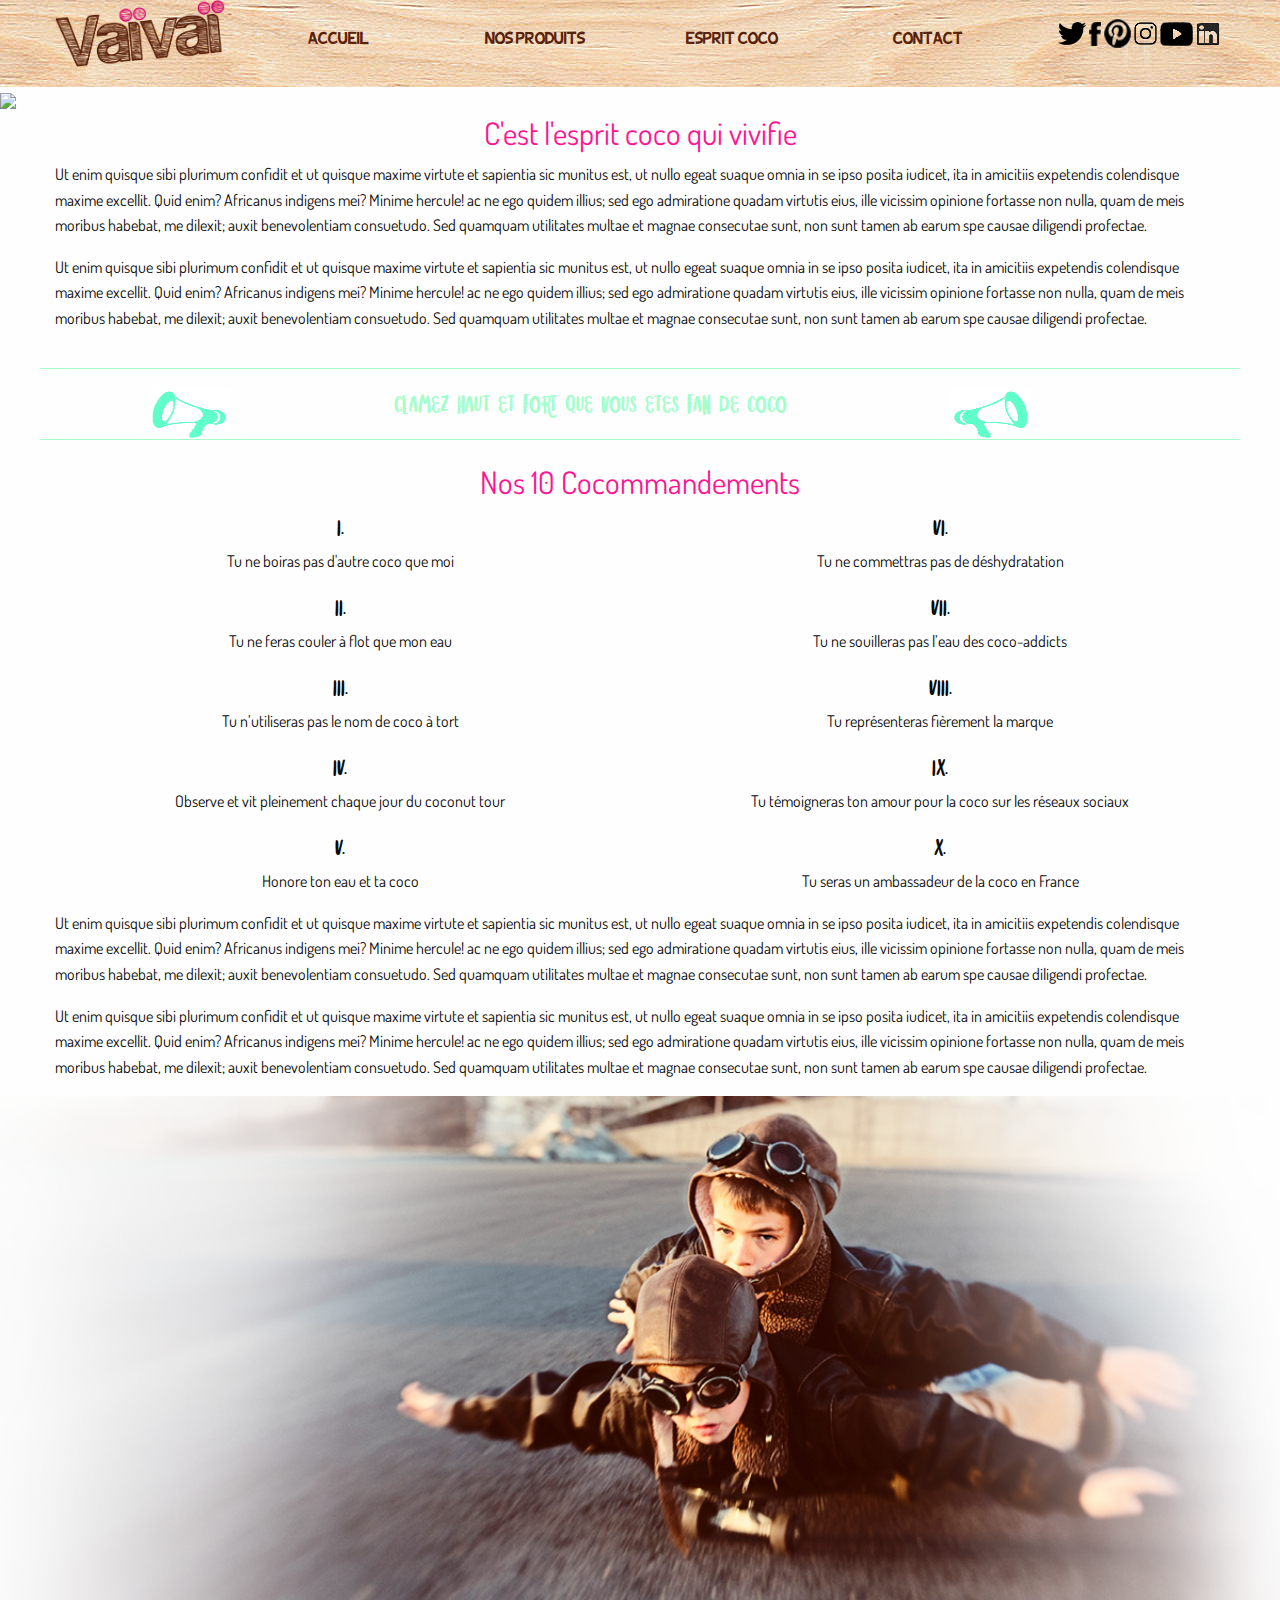
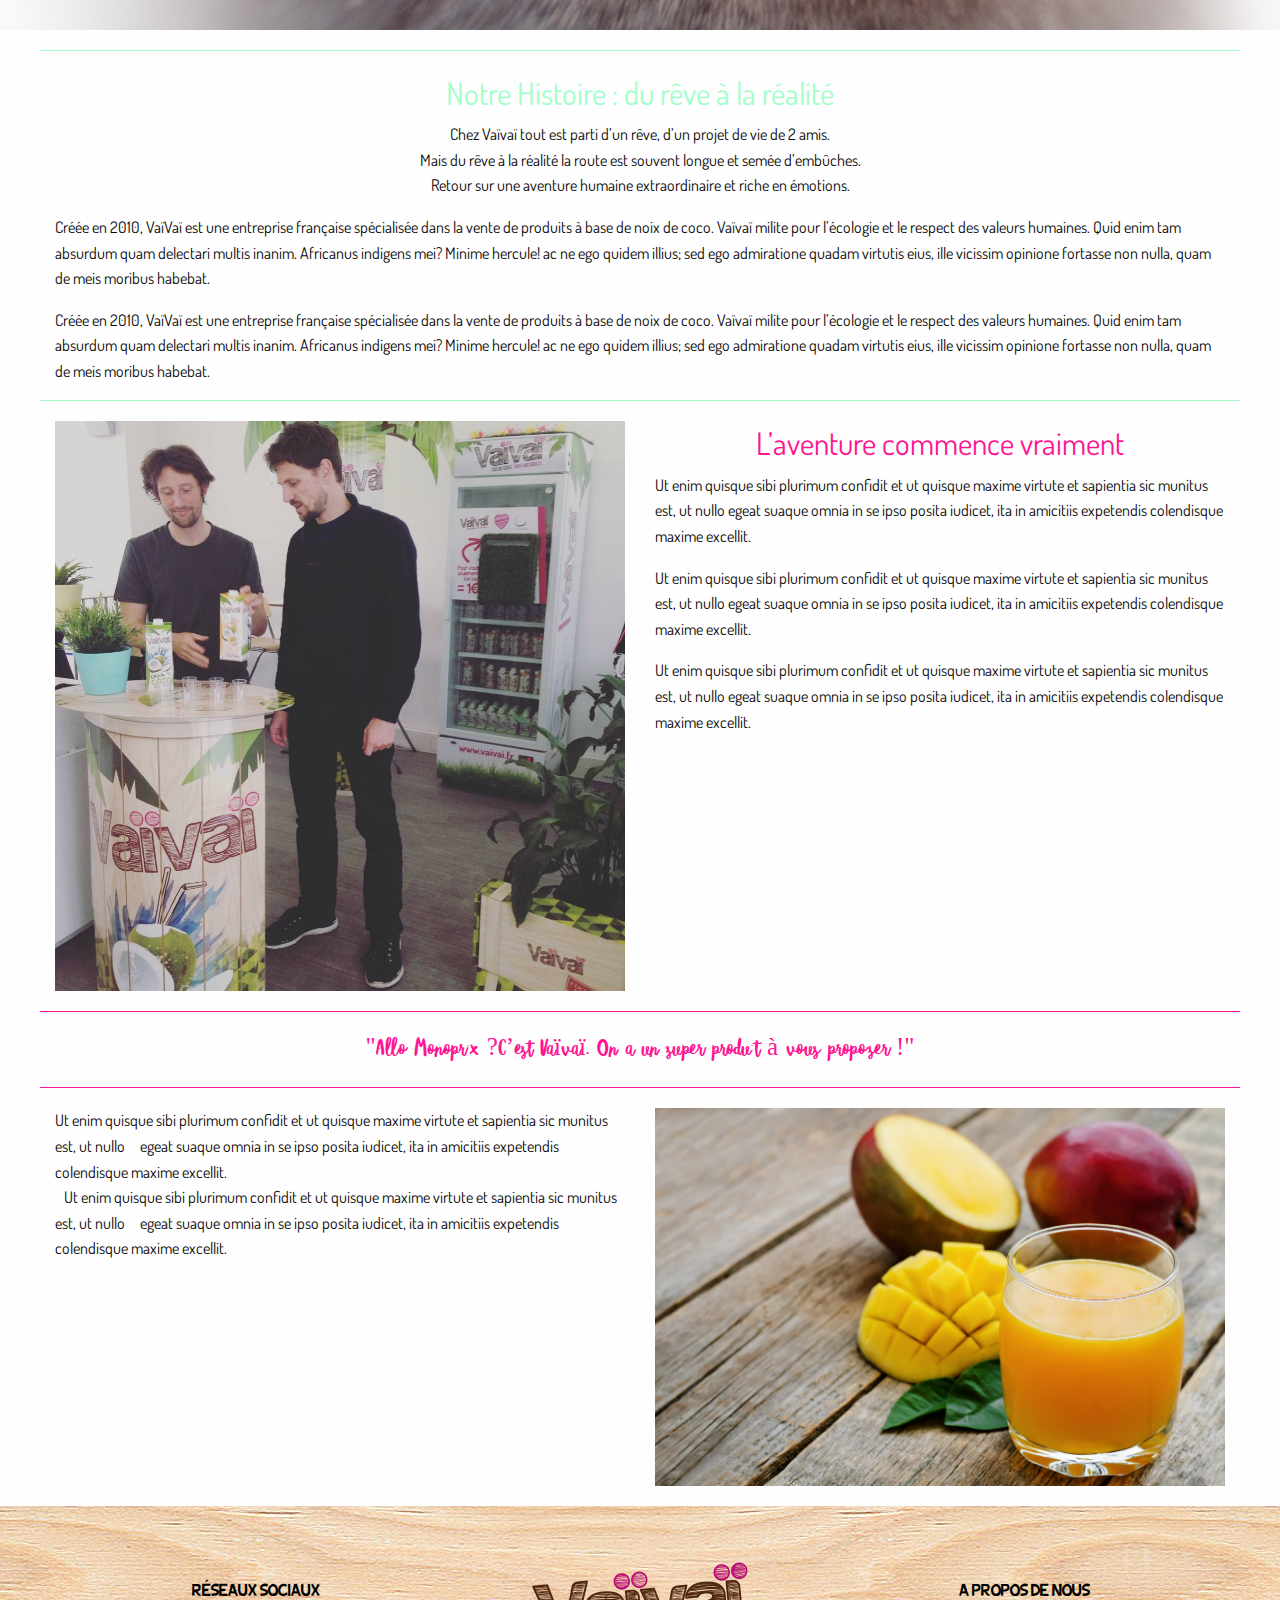
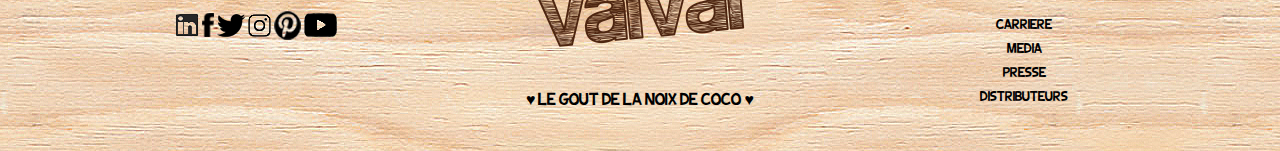
==== commit 93439529: "Change history" ====
--- a/pages/histoire.html
+++ b/pages/histoire.html
@@ -4,13 +4,14 @@
     <meta charset="utf-8" />
     <meta http-equiv="x-ua-compatible" content="ie=edge">
     <meta name="viewport" content="width=device-width, initial-scale=1.0" />
-    <title>Esprit Coco</title>
+    <title>Vaïvaï CoconutTour - Histoire</title>
     <link rel="stylesheet" href="../styles/reset.css" />
     <link rel="stylesheet" href="../styles/foundation.min.css" />
     <link href="https://fonts.googleapis.com/css?family=Dosis" rel="stylesheet">
     <link rel="stylesheet" href="../styles/style_histoire.css">
     <link rel="stylesheet" type="text/css" href="../styles/slick.css" />
     <link rel="stylesheet" type="text/css" href="../styles/slick-theme.css" />
+    <link rel="shortcut icon" type="image/x-icon" href="../images/coco2.ico" />
   </head>
 
   <body>
@@ -52,6 +53,7 @@
 
     <div class="row">
       <div class="fan_de_coco">
+       <hr>
         <div class="columns large-3 medium-4 small-4">
           <img id="hautParleurLeft"src="../images/haut_parleur_droit.png" alt="haut_parleur_droit">
         </div>
@@ -61,6 +63,7 @@
         <div class="columns large-3 medium-4 small-4">
           <img src="../images/haut_parleur_gauche.png" alt="haut_parleur_gauche">
         </div>
+        <hr>
       </div>
     </div>
     <div class="clear">
@@ -126,6 +129,7 @@
       <div>
         <img src="../images/histoire_iStock_000012199071Medium.png" alt="enfants" class="imgEnfants">
       </div>
+      <hr>
       <div class="notre_histoire">
         <h3>Notre Histoire : du rêve à la réalité</h3>
         <p>
@@ -143,14 +147,13 @@
             Créée en 2010, VaïVaï est une entreprise française spécialisée dans la vente de produits à base de noix de coco. Vaïvaï milite pour l’écologie et le respect des valeurs humaines. Quid enim tam absurdum quam delectari multis inanim. Africanus indigens mei? Minime hercule! ac ne ego quidem illius; sed ego admiratione quadam virtutis eius, ille vicissim opinione fortasse non nulla, quam de meis moribus habebat.
           </p>
         </div>
-      </div>
-      <div class="row">
-        <div id="containerComptoir" class="columns large-12 medium-12 small-12">
+        <hr>
+      </div>
+      <div class="row">
+        <div id="containerComptoir" class="columns large-6 medium-12 small-12">
           <img id="imgComptoir" src="../images/comptoir.jpg" alt="comptoir">
         </div>
-      </div>
-      <div class="row">
-        <div class="columns large-12 medium-12 small-12">
+        <div class="columns large-6 medium-12 small-12">
           <h3>L’aventure commence vraiment</h3>
           <p>
             Ut enim quisque sibi plurimum confidit et ut quisque maxime virtute et sapientia sic munitus est, ut nullo egeat suaque omnia in se ipso posita iudicet, ita in amicitiis expetendis colendisque maxime excellit.
